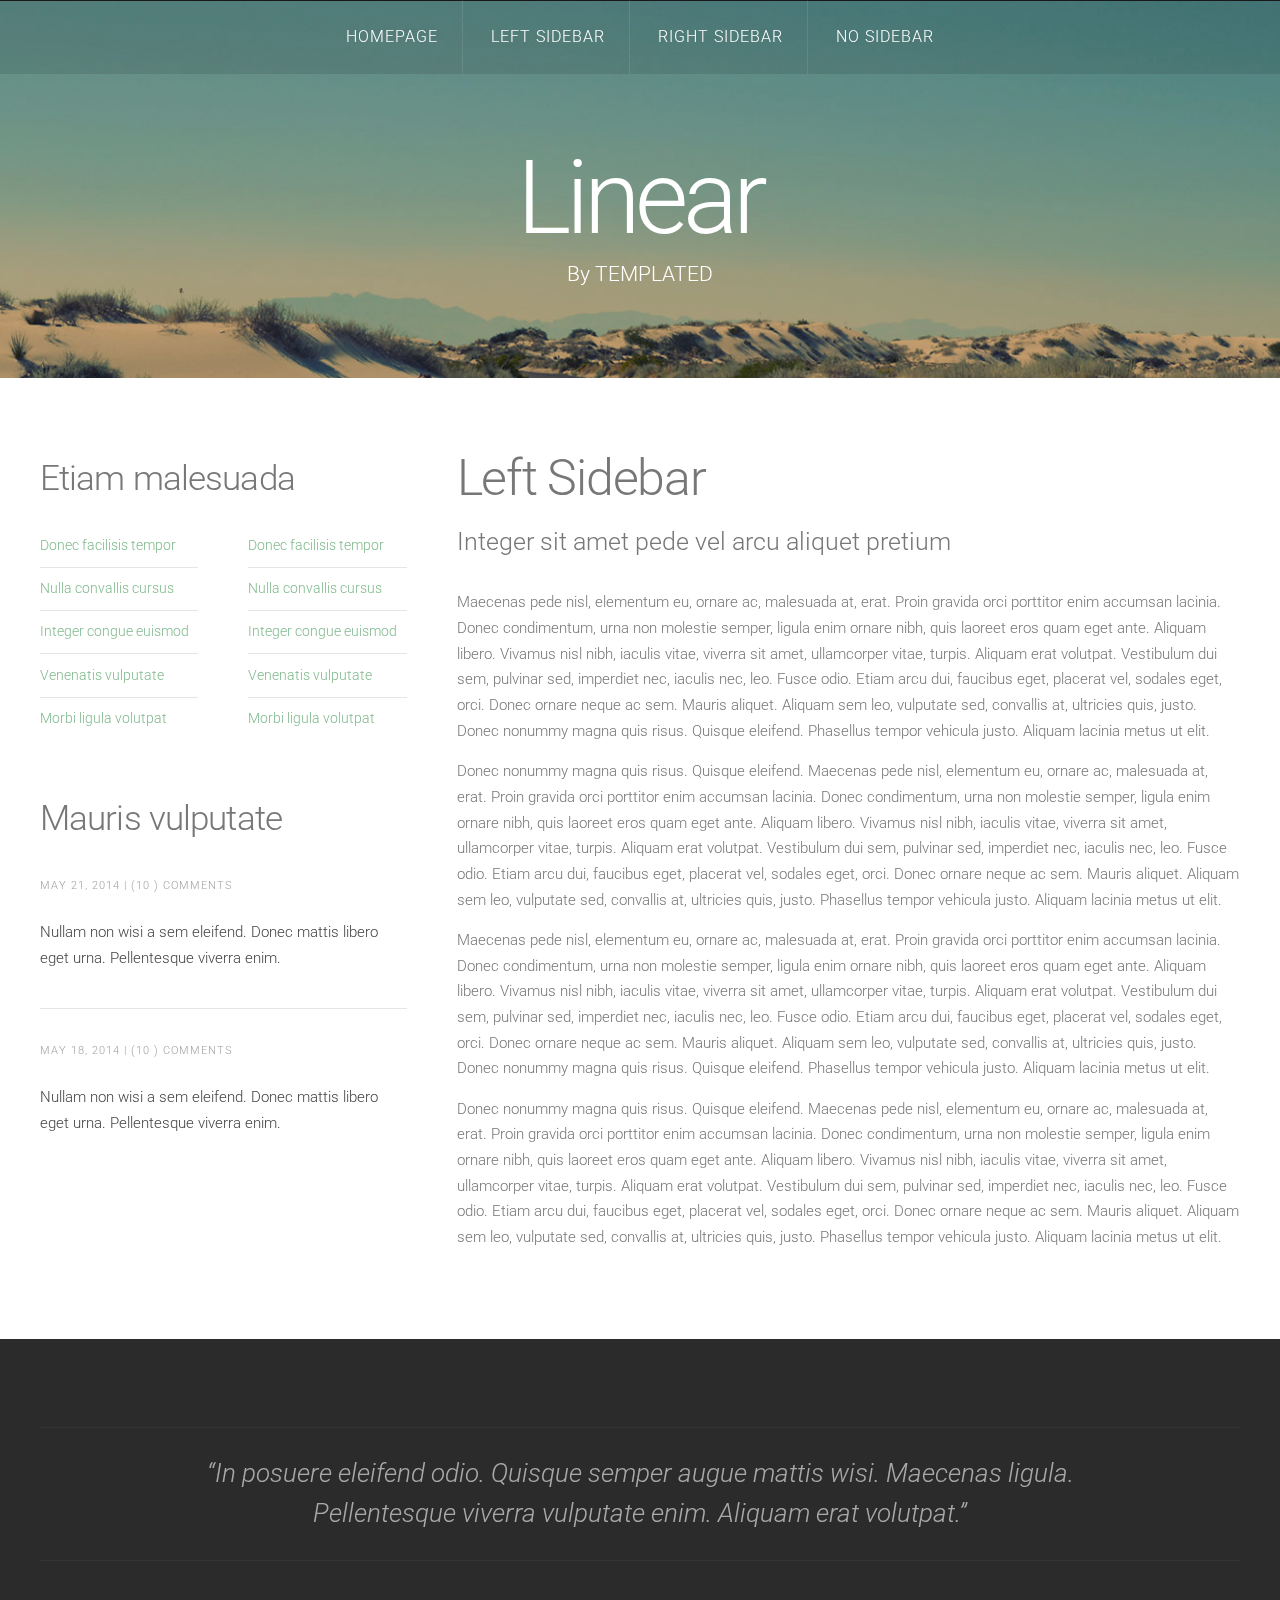
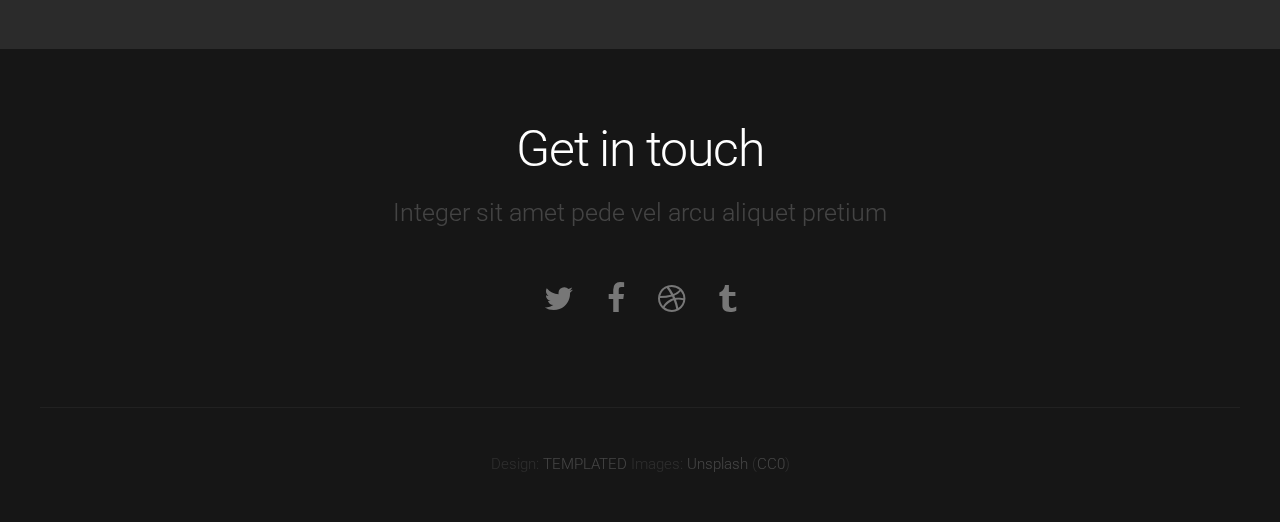
==== left-sidebar.html @ af06b60b "html template" ====
<!DOCTYPE HTML>
<!--
	Linear by TEMPLATED
    templated.co @templatedco
    Released for free under the Creative Commons Attribution 3.0 license (templated.co/license)
-->
<html>
	<head>
		<title>Linear by TEMPLATED</title>
		<meta http-equiv="content-type" content="text/html; charset=utf-8" />
		<meta name="description" content="" />
		<meta name="keywords" content="" />
		<link href='http://fonts.googleapis.com/css?family=Roboto:400,100,300,700,500,900' rel='stylesheet' type='text/css'>
		<script src="http://ajax.googleapis.com/ajax/libs/jquery/1.11.0/jquery.min.js"></script>
		<script src="js/skel.min.js"></script>
		<script src="js/skel-panels.min.js"></script>
		<script src="js/init.js"></script>
		<noscript>
			<link rel="stylesheet" href="css/skel-noscript.css" />
			<link rel="stylesheet" href="css/style.css" />
			<link rel="stylesheet" href="css/style-desktop.css" />
		</noscript>
	</head>
	<body>

	<!-- Header -->
		<div id="header">
			<div id="nav-wrapper"> 
				<!-- Nav -->
				<nav id="nav">
					<ul>
						<li><a href="index.html">Homepage</a></li>
						<li class="active"><a href="left-sidebar.html">Left Sidebar</a></li>
						<li><a href="right-sidebar.html">Right Sidebar</a></li>
						<li><a href="no-sidebar.html">No Sidebar</a></li>
					</ul>
				</nav>
			</div>
			<div class="container"> 
				
				<!-- Logo -->
				<div id="logo">
					<h1><a href="#">Linear</a></h1>
					<span class="tag">By TEMPLATED</span>
				</div>
			</div>
		</div>
	<!-- Header --> 

	<!-- Main -->
		<div id="main">
			<div class="container">
				<div class="row">

					<!-- Sidebar -->
					<div id="sidebar" class="4u">
						<section>
							<header>
								<h2>Etiam malesuada</h2>
							</header>
							<div class="row">
								<section class="6u">
									<ul class="default">
										<li><a href="#">Donec facilisis tempor</a></li>
										<li><a href="#">Nulla convallis cursus</a></li>
										<li><a href="#">Integer congue euismod</a></li>
										<li><a href="#">Venenatis vulputate</a></li>
										<li><a href="#">Morbi ligula volutpat</a></li>
									</ul>
								</section>
								<section class="6u">
									<ul class="default">
										<li><a href="#">Donec facilisis tempor</a></li>
										<li><a href="#">Nulla convallis cursus</a></li>
										<li><a href="#">Integer congue euismod</a></li>
										<li><a href="#">Venenatis vulputate</a></li>
										<li><a href="#">Morbi ligula volutpat</a></li>
									</ul>
								</section>
							</div>
						</section>
						<section>
							<header>
								<h2>Mauris vulputate</h2>
							</header>
							<ul class="style">
								<li>
									<p class="posted">May 21, 2014  |  (10 )  Comments</p>
									<p><a href="#">Nullam non wisi a sem eleifend. Donec mattis libero eget urna. Pellentesque viverra enim.</a></p>
								</li>
								<li>
									<p class="posted">May 18, 2014  |  (10 )  Comments</p>
									<p><a href="#">Nullam non wisi a sem eleifend. Donec mattis libero eget urna. Pellentesque viverra enim.</a></p>
								</li>
							</ul>
						</section>
					</div>
					
					<!-- Content -->
					<div id="content" class="8u skel-cell-important">
						<section>
							<header>
								<h2>Left Sidebar</h2>
								<span class="byline">Integer sit amet pede vel arcu aliquet pretium</span>
							</header>
							<p>Maecenas pede nisl, elementum eu, ornare ac, malesuada at, erat. Proin gravida orci porttitor enim accumsan lacinia. Donec condimentum, urna non molestie semper, ligula enim ornare nibh, quis laoreet eros quam eget ante. Aliquam libero. Vivamus nisl nibh, iaculis vitae, viverra sit amet, ullamcorper vitae, turpis. Aliquam erat volutpat. Vestibulum dui sem, pulvinar sed, imperdiet nec, iaculis nec, leo. Fusce odio. Etiam arcu dui, faucibus eget, placerat vel, sodales eget, orci. Donec ornare neque ac sem. Mauris aliquet. Aliquam sem leo, vulputate sed, convallis at, ultricies quis, justo. Donec nonummy magna quis risus. Quisque eleifend. Phasellus tempor vehicula justo. Aliquam lacinia metus ut elit.</p>
							<p>Donec nonummy magna quis risus. Quisque eleifend. Maecenas pede nisl, elementum eu, ornare ac, malesuada at, erat. Proin gravida orci porttitor enim accumsan lacinia. Donec condimentum, urna non molestie semper, ligula enim ornare nibh, quis laoreet eros quam eget ante. Aliquam libero. Vivamus nisl nibh, iaculis vitae, viverra sit amet, ullamcorper vitae, turpis. Aliquam erat volutpat. Vestibulum dui sem, pulvinar sed, imperdiet nec, iaculis nec, leo. Fusce odio. Etiam arcu dui, faucibus eget, placerat vel, sodales eget, orci. Donec ornare neque ac sem. Mauris aliquet. Aliquam sem leo, vulputate sed, convallis at, ultricies quis, justo. Phasellus tempor vehicula justo. Aliquam lacinia metus ut elit.</p>
							<p>Maecenas pede nisl, elementum eu, ornare ac, malesuada at, erat. Proin gravida orci porttitor enim accumsan lacinia. Donec condimentum, urna non molestie semper, ligula enim ornare nibh, quis laoreet eros quam eget ante. Aliquam libero. Vivamus nisl nibh, iaculis vitae, viverra sit amet, ullamcorper vitae, turpis. Aliquam erat volutpat. Vestibulum dui sem, pulvinar sed, imperdiet nec, iaculis nec, leo. Fusce odio. Etiam arcu dui, faucibus eget, placerat vel, sodales eget, orci. Donec ornare neque ac sem. Mauris aliquet. Aliquam sem leo, vulputate sed, convallis at, ultricies quis, justo. Donec nonummy magna quis risus. Quisque eleifend. Phasellus tempor vehicula justo. Aliquam lacinia metus ut elit.</p>
							<p>Donec nonummy magna quis risus. Quisque eleifend. Maecenas pede nisl, elementum eu, ornare ac, malesuada at, erat. Proin gravida orci porttitor enim accumsan lacinia. Donec condimentum, urna non molestie semper, ligula enim ornare nibh, quis laoreet eros quam eget ante. Aliquam libero. Vivamus nisl nibh, iaculis vitae, viverra sit amet, ullamcorper vitae, turpis. Aliquam erat volutpat. Vestibulum dui sem, pulvinar sed, imperdiet nec, iaculis nec, leo. Fusce odio. Etiam arcu dui, faucibus eget, placerat vel, sodales eget, orci. Donec ornare neque ac sem. Mauris aliquet. Aliquam sem leo, vulputate sed, convallis at, ultricies quis, justo. Phasellus tempor vehicula justo. Aliquam lacinia metus ut elit.</p>
						</section>
					</div>

				</div>
			</div>
		</div>
	<!-- /Main -->

	<!-- Tweet -->
		<div id="tweet">
			<div class="container">
				<section>
					<blockquote>&ldquo;In posuere eleifend odio. Quisque semper augue mattis wisi. Maecenas ligula. Pellentesque viverra vulputate enim. Aliquam erat volutpat.&rdquo;</blockquote>
				</section>
			</div>
		</div>
	<!-- /Tweet -->

	<!-- Footer -->
		<div id="footer">
			<div class="container">
				<section>
					<header>
						<h2>Get in touch</h2>
						<span class="byline">Integer sit amet pede vel arcu aliquet pretium</span>
					</header>
					<ul class="contact">
						<li><a href="#" class="fa fa-twitter"><span>Twitter</span></a></li>
						<li class="active"><a href="#" class="fa fa-facebook"><span>Facebook</span></a></li>
						<li><a href="#" class="fa fa-dribbble"><span>Pinterest</span></a></li>
						<li><a href="#" class="fa fa-tumblr"><span>Google+</span></a></li>
					</ul>
				</section>
			</div>
		</div>
	<!-- /Footer -->

	<!-- Copyright -->
		<div id="copyright">
			<div class="container">
				Design: <a href="http://templated.co">TEMPLATED</a> Images: <a href="http://unsplash.com">Unsplash</a> (<a href="http://unsplash.com/cc0">CC0</a>)
			</div>
		</div>


	</body>
</html>
---- css/skel-noscript.css ----
/* Resets (http://meyerweb.com/eric/tools/css/reset/ | v2.0 | 20110126 | License: none (public domain)) */

	html,body,div,span,applet,object,iframe,h1,h2,h3,h4,h5,h6,p,blockquote,pre,a,abbr,acronym,address,big,cite,code,del,dfn,em,img,ins,kbd,q,s,samp,small,strike,strong,sub,sup,tt,var,b,u,i,center,dl,dt,dd,ol,ul,li,fieldset,form,label,legend,table,caption,tbody,tfoot,thead,tr,th,td,article,aside,canvas,details,embed,figure,figcaption,footer,header,hgroup,menu,nav,output,ruby,section,summary,time,mark,audio,video{margin:0;padding:0;border:0;font-size:100%;font:inherit;vertical-align:baseline;}article,aside,details,figcaption,figure,footer,header,hgroup,menu,nav,section{display:block;}body{line-height:1;}ol,ul{list-style:none;}blockquote,q{quotes:none;}blockquote:before,blockquote:after,q:before,q:after{content:'';content:none;}table{border-collapse:collapse;border-spacing:0;}body{-webkit-text-size-adjust:none}

/* Box Model */

	*, *:before, *:after {
		-moz-box-sizing: border-box;
		-webkit-box-sizing: border-box;
		-o-box-sizing: border-box;
		-ms-box-sizing: border-box;
		box-sizing: border-box;
	}

/* Container */

	body {
		min-width: 1200px;
	}

	.container {
		width: 1200px;
		margin-left: auto;
		margin-right: auto;
	}

	/* Modifiers */
	
		.container.small {
			width: 900px;
		}

		.container.big {
			width: 100%;
			max-width: 1500px;
			min-width: 1200px;
		}

/* Grid */

	/* Cells */

		.\31 2u { width: 100% }
		.\31 1u { width: 91.6666666667% }
		.\31 0u { width: 83.3333333333% }
		.\39 u { width: 75% }
		.\38 u { width: 66.6666666667% }
		.\37 u { width: 58.3333333333% }
		.\36 u { width: 50% }
		.\35 u { width: 41.6666666667% }
		.\34 u { width: 33.3333333333% }
		.\33 u { width: 25% }
		.\32 u { width: 16.6666666667% }
		.\31 u { width: 8.3333333333% }
		.\-11u { margin-left: 91.6666666667% }
		.\-10u { margin-left: 83.3333333333% }
		.\-9u { margin-left: 75% }
		.\-8u { margin-left: 66.6666666667% }
		.\-7u { margin-left: 58.3333333333% }
		.\-6u { margin-left: 50% }
		.\-5u { margin-left: 41.6666666667% }
		.\-4u { margin-left: 33.3333333333% }
		.\-3u { margin-left: 25% }
		.\-2u { margin-left: 16.6666666667% }
		.\-1u { margin-left: 8.3333333333% }

		.row > * {
			padding: 50px 0 0 50px;
			float: left;
			-moz-box-sizing: border-box;
			-webkit-box-sizing: border-box;
			-o-box-sizing: border-box;
			-ms-box-sizing: border-box;
			box-sizing: border-box;
		}

		.row + .row > * {
			padding-top: 50px;
		}

		.row {
			margin-left: -50px;
		}

	/* Rows */

		.row:after {
			content: '';
			display: block;
			clear: both;
			height: 0;
		}

		.row:first-child > * {
			padding-top: 0;
		}

		.row > * {
			padding-top: 0;
		}

		/* Modifiers */

			/* Flush */

				.row.flush {
					margin-left: 0;
				}

				.row.flush > * {
					padding: 0 !important;
				}

			/* Quarter */

				.row.quarter > * {
					padding: 12.5px 0 0 12.5px;
				}

				.row.quarter + .row.quarter > * {
					padding-top: 12.5px;
				}

				.row.quarter {
					margin-left: -12.5px;
				}

			/* Half */

				.row.half > * {
					padding: 25px 0 0 25px;
				}

				.row.half + .row.half > * {
					padding-top: 25px;
				}

				.row.half {
					margin-left: -25px;
				}

			/* One and (a) Half */

				.row.oneandhalf > * {
					padding: 75px 0 0 75px;
				}

				.row.oneandhalf + .row.oneandhalf > * {
					padding-top: 75px;
				}

				.row.oneandhalf {
					margin-left: -75px;
				}

			/* Double */

				.row.double > * {
					padding: 100px 0 0 100px;
				}

				.row.double + .row.double > * {
					padding-top: 100px;
				}

				.row.double {
					margin-left: -100px;
				}
---- css/style.css ----
/*
	Linear by TEMPLATED
    templated.co @templatedco
    Released for free under the Creative Commons Attribution 3.0 license (templated.co/license)
*/

@charset 'UTF-8';

@font-face{font-family:'FontAwesome';src:url('font/fontawesome-webfont.eot?v=4.0.1');src:url('font/fontawesome-webfont.eot?#iefix&v=4.0.1') format('embedded-opentype'),url('font/fontawesome-webfont.woff?v=4.0.1') format('woff'),url('font/fontawesome-webfont.ttf?v=4.0.1') format('truetype'),url('font/fontawesome-webfont.svg?v=4.0.1#fontawesomeregular') format('svg');font-weight:normal;font-style:normal}

/*********************************************************************************/
/* Basic                                                                         */
/*********************************************************************************/

	body
	{
		margin: 0;
		padding: 0;
		background: #161616;
	}

	body,input,textarea,select
	{
		font-family: 'Roboto', sans-serif;
		font-size: 11pt;
		font-weight: 300;
		line-height: 1.75em;
		color: #777;
	}

	h1,h2,h3,h4,h5,h6
	{
		font-weight: 300;
		color: #777;
	}
	
		h2
		{
			letter-spacing: -0.025em;
		}
	
		h1 a, h2 a, h3 a, h4 a, h5 a, h6 a
		{
			color: inherit;
			text-decoration: none;
		}
		
	strong, b
	{
		font-weight: 500;
		color: #000000;
	}
	
	em, i
	{
		font-style: italic;
	}

	a
	{
		text-decoration: none;
		color: #80BA8E;
	}
	
	a:hover
	{
		text-decoration: underline;
	}

	sub
	{
		position: relative;
		top: 0.5em;
		font-size: 0.8em;
	}
	
	sup
	{
		position: relative;
		top: -0.5em;
		font-size: 0.8em;
	}
	
	hr
	{
		border: 0;
		border-top: solid 1px #ddd;
		margin: 6em 0 0 0;
		padding: 6em 0 0 0;
	}
	
	blockquote
	{
		border-left: solid 0.5em #ddd;
		padding: 1em 0 1em 2em;
		font-style: italic;
	}
	
	p, ul, ol, dl, table
	{
		margin-bottom: 1em;
	}

	header
	{
		margin-bottom: 1.6em;
	}
	
		header h2
		{
		}

		header .byline
		{
			display: block;
			margin: 1.5em 0 0 0;
			padding: 0 0 0.5em 0;
		}
		
	footer
	{
		margin-top: 1em;
	}

	br.clear
	{
		clear: both;
	}

	.pennant
	{
		color: #bbb;
	}

	/* Sections/Articles */
	
		section,
		article
		{
			margin-bottom: 3em;
		}
		
		section > :last-child,
		article > :last-child
		{
			margin-bottom: 0;
		}

		section:last-child,
		article:last-child
		{
			margin-bottom: 0;
		}

		.row > section,
		.row > article
		{
			margin-bottom: 0;
		}

	/* Images */

		.image
		{
			display: inline-block;
		}
		
			.image img
			{
				display: block;
				width: 100%;
			}

			.image.featured
			{
				display: block;
				width: 100%;
				margin: 0 0 2em 0;
			}
			
			.image.full
			{
				display: block;
				width: 100%;
				margin-bottom: 2em;
			}
			
			.image.left
			{
				float: left;
				margin: 0 2em 2em 0;
			}
			
			.image.centered
			{
				display: block;
				margin: 0 0 2em 0;
			}

				.image.centered img
				{
					margin: 0 auto;
					width: auto;
				}

	/* Lists */

		ul.default
		{
			margin: 0;
			padding: 0em 0em 1.5em 0em;
			list-style: none;
		}
		
			ul.default li
			{
				padding: 0.60em 0em;
				font-size: 0.95em;
				border-top: 1px solid;
				border-color: rgba(0,0,0,.1);
			}		
		
			ul.default li:first-child
			{
				padding-top: 0;
				border-top: none;
			}
	
			ul.default {
			}
		
		ul.style li {
			margin: 0;
			padding: 2em 0em 1.5em 0em;
			border-top: 1px solid;
			border-color: rgba(0,0,0,.1);
		}
		
		ul.style li:first-child
		{
			padding-top: 0;
			border-top: none;
		}
		
		ul.style img {
			float: left;
			margin-right: 20px;
		}
		
		ul.style a {
			color: #434343;
		}
		
		ul.style .posted {
			padding: 0em 0em 1em 0em;
			letter-spacing: 1px;
			text-transform: uppercase;
			font-size: 8pt;
			color: #A2A2A2;
		}
		
		ul.style .first {
			padding-top: 0px;
			border-top: none;
		}
							

	/* Buttons */
		
	.button
	{
		position: relative;
		display: inline-block;
		background: #80BA8E;
		padding: 0.8em 2em;
		text-decoration: none !important;
		font-size: 1.2em;
		font-weight: 300;
		color: #FFF !important;
		-moz-transition: color 0.35s ease-in-out, background-color 0.35s ease-in-out;
		-webkit-transition: color 0.35s ease-in-out, background-color 0.35s ease-in-out;
		-o-transition: color 0.35s ease-in-out, background-color 0.35s ease-in-out;
		-ms-transition: color 0.35s ease-in-out, background-color 0.35s ease-in-out;
		transition: color 0.35s ease-in-out, background-color 0.35s ease-in-out;
		text-align: center;
		border-radius: 0.25em;
	}

	.button:hover
	{
		background: #70AA7E;
		color: #FFF !important;
	}

/*********************************************************************************/
/* Icons                                                                         */
/* Powered by Font Awesome by Dave Gandy | http://fontawesome.io                 */
/* Licensed under the SIL OFL 1.1 (font), MIT (CSS)                              */
/*********************************************************************************/

	.fa
	{
		text-decoration: none;
	}

		.fa.solo
		{
		}
		
			.fa.solo span
			{
				display: none;
			}

		.fa:before
		{
			display:inline-block;
			font-family: FontAwesome;
			font-size: 1.25em;
			text-decoration: none;
			font-style: normal;
			font-weight: normal;
			line-height: 1;
			-webkit-font-smoothing:antialiased;
			-moz-osx-font-smoothing:grayscale;
		}

		.fa-lg{font-size:1.3333333333333333em;line-height:.75em;vertical-align:-15%}
		.fa-2x{font-size:2em}
		.fa-3x{font-size:3em}
		.fa-4x{font-size:4em}
		.fa-5x{font-size:5em}
		.fa-fw{width:1.2857142857142858em;text-align:center}
		.fa-ul{padding-left:0;margin-left:2.142857142857143em;list-style-type:none}.fa-ul>li{position:relative}
		.fa-li{position:absolute;left:-2.142857142857143em;width:2.142857142857143em;top:.14285714285714285em;text-align:center}.fa-li.fa-lg{left:-1.8571428571428572em}
		.fa-border{padding:.2em .25em .15em;border:solid .08em #eee;border-radius:.1em}
		.pull-right{float:right}
		.pull-left{float:left}
		.fa.pull-left{margin-right:.3em}
		.fa.pull-right{margin-left:.3em}
		.fa-spin{-webkit-animation:spin 2s infinite linear;-moz-animation:spin 2s infinite linear;-o-animation:spin 2s infinite linear;animation:spin 2s infinite linear}
		@-moz-keyframes spin{0%{-moz-transform:rotate(0deg)} 100%{-moz-transform:rotate(359deg)}}@-webkit-keyframes spin{0%{-webkit-transform:rotate(0deg)} 100%{-webkit-transform:rotate(359deg)}}@-o-keyframes spin{0%{-o-transform:rotate(0deg)} 100%{-o-transform:rotate(359deg)}}@-ms-keyframes spin{0%{-ms-transform:rotate(0deg)} 100%{-ms-transform:rotate(359deg)}}@keyframes spin{0%{transform:rotate(0deg)} 100%{transform:rotate(359deg)}}.fa-rotate-90{filter:progid:DXImageTransform.Microsoft.BasicImage(rotation=1);-webkit-transform:rotate(90deg);-moz-transform:rotate(90deg);-ms-transform:rotate(90deg);-o-transform:rotate(90deg);transform:rotate(90deg)}
		.fa-rotate-180{filter:progid:DXImageTransform.Microsoft.BasicImage(rotation=2);-webkit-transform:rotate(180deg);-moz-transform:rotate(180deg);-ms-transform:rotate(180deg);-o-transform:rotate(180deg);transform:rotate(180deg)}
		.fa-rotate-270{filter:progid:DXImageTransform.Microsoft.BasicImage(rotation=3);-webkit-transform:rotate(270deg);-moz-transform:rotate(270deg);-ms-transform:rotate(270deg);-o-transform:rotate(270deg);transform:rotate(270deg)}
		.fa-flip-horizontal{filter:progid:DXImageTransform.Microsoft.BasicImage(rotation=0, mirror=1);-webkit-transform:scale(-1, 1);-moz-transform:scale(-1, 1);-ms-transform:scale(-1, 1);-o-transform:scale(-1, 1);transform:scale(-1, 1)}
		.fa-flip-vertical{filter:progid:DXImageTransform.Microsoft.BasicImage(rotation=2, mirror=1);-webkit-transform:scale(1, -1);-moz-transform:scale(1, -1);-ms-transform:scale(1, -1);-o-transform:scale(1, -1);transform:scale(1, -1)}
		.fa-stack{position:relative;display:inline-block;width:2em;height:2em;line-height:2em;vertical-align:middle}
		.fa-stack-1x,.fa-stack-2x{position:absolute;left:0;width:100%;text-align:center}
		.fa-stack-1x{line-height:inherit}
		.fa-stack-2x{font-size:2em}
		.fa-inverse{color:#fff}
		.fa-glass:before{content:"\f000"}
		.fa-music:before{content:"\f001"}
		.fa-search:before{content:"\f002"}
		.fa-envelope-o:before{content:"\f003"}
		.fa-heart:before{content:"\f004"}
		.fa-star:before{content:"\f005"}
		.fa-star-o:before{content:"\f006"}
		.fa-user:before{content:"\f007"}
		.fa-film:before{content:"\f008"}
		.fa-th-large:before{content:"\f009"}
		.fa-th:before{content:"\f00a"}
		.fa-th-list:before{content:"\f00b"}
		.fa-check:before{content:"\f00c"}
		.fa-times:before{content:"\f00d"}
		.fa-search-plus:before{content:"\f00e"}
		.fa-search-minus:before{content:"\f010"}
		.fa-power-off:before{content:"\f011"}
		.fa-signal:before{content:"\f012"}
		.fa-gear:before,.fa-cog:before{content:"\f013"}
		.fa-trash-o:before{content:"\f014"}
		.fa-home:before{content:"\f015"}
		.fa-file-o:before{content:"\f016"}
		.fa-clock-o:before{content:"\f017"}
		.fa-road:before{content:"\f018"}
		.fa-download:before{content:"\f019"}
		.fa-arrow-circle-o-down:before{content:"\f01a"}
		.fa-arrow-circle-o-up:before{content:"\f01b"}
		.fa-inbox:before{content:"\f01c"}
		.fa-play-circle-o:before{content:"\f01d"}
		.fa-rotate-right:before,.fa-repeat:before{content:"\f01e"}
		.fa-refresh:before{content:"\f021"}
		.fa-list-alt:before{content:"\f022"}
		.fa-lock:before{content:"\f023"}
		.fa-flag:before{content:"\f024"}
		.fa-headphones:before{content:"\f025"}
		.fa-volume-off:before{content:"\f026"}
		.fa-volume-down:before{content:"\f027"}
		.fa-volume-up:before{content:"\f028"}
		.fa-qrcode:before{content:"\f029"}
		.fa-barcode:before{content:"\f02a"}
		.fa-tag:before{content:"\f02b"}
		.fa-tags:before{content:"\f02c"}
		.fa-book:before{content:"\f02d"}
		.fa-bookmark:before{content:"\f02e"}
		.fa-print:before{content:"\f02f"}
		.fa-camera:before{content:"\f030"}
		.fa-font:before{content:"\f031"}
		.fa-bold:before{content:"\f032"}
		.fa-italic:before{content:"\f033"}
		.fa-text-height:before{content:"\f034"}
		.fa-text-width:before{content:"\f035"}
		.fa-align-left:before{content:"\f036"}
		.fa-align-center:before{content:"\f037"}
		.fa-align-right:before{content:"\f038"}
		.fa-align-justify:before{content:"\f039"}
		.fa-list:before{content:"\f03a"}
		.fa-dedent:before,.fa-outdent:before{content:"\f03b"}
		.fa-indent:before{content:"\f03c"}
		.fa-video-camera:before{content:"\f03d"}
		.fa-picture-o:before{content:"\f03e"}
		.fa-pencil:before{content:"\f040"}
		.fa-map-marker:before{content:"\f041"}
		.fa-adjust:before{content:"\f042"}
		.fa-tint:before{content:"\f043"}
		.fa-edit:before,.fa-pencil-square-o:before{content:"\f044"}
		.fa-share-square-o:before{content:"\f045"}
		.fa-check-square-o:before{content:"\f046"}
		.fa-move:before{content:"\f047"}
		.fa-step-backward:before{content:"\f048"}
		.fa-fast-backward:before{content:"\f049"}
		.fa-backward:before{content:"\f04a"}
		.fa-play:before{content:"\f04b"}
		.fa-pause:before{content:"\f04c"}
		.fa-stop:before{content:"\f04d"}
		.fa-forward:before{content:"\f04e"}
		.fa-fast-forward:before{content:"\f050"}
		.fa-step-forward:before{content:"\f051"}
		.fa-eject:before{content:"\f052"}
		.fa-chevron-left:before{content:"\f053"}
		.fa-chevron-right:before{content:"\f054"}
		.fa-plus-circle:before{content:"\f055"}
		.fa-minus-circle:before{content:"\f056"}
		.fa-times-circle:before{content:"\f057"}
		.fa-check-circle:before{content:"\f058"}
		.fa-question-circle:before{content:"\f059"}
		.fa-info-circle:before{content:"\f05a"}
		.fa-crosshairs:before{content:"\f05b"}
		.fa-times-circle-o:before{content:"\f05c"}
		.fa-check-circle-o:before{content:"\f05d"}
		.fa-ban:before{content:"\f05e"}
		.fa-arrow-left:before{content:"\f060"}
		.fa-arrow-right:before{content:"\f061"}
		.fa-arrow-up:before{content:"\f062"}
		.fa-arrow-down:before{content:"\f063"}
		.fa-mail-forward:before,.fa-share:before{content:"\f064"}
		.fa-resize-full:before{content:"\f065"}
		.fa-resize-small:before{content:"\f066"}
		.fa-plus:before{content:"\f067"}
		.fa-minus:before{content:"\f068"}
		.fa-asterisk:before{content:"\f069"}
		.fa-exclamation-circle:before{content:"\f06a"}
		.fa-gift:before{content:"\f06b"}
		.fa-leaf:before{content:"\f06c"}
		.fa-fire:before{content:"\f06d"}
		.fa-eye:before{content:"\f06e"}
		.fa-eye-slash:before{content:"\f070"}
		.fa-warning:before,.fa-exclamation-triangle:before{content:"\f071"}
		.fa-plane:before{content:"\f072"}
		.fa-calendar:before{content:"\f073"}
		.fa-random:before{content:"\f074"}
		.fa-comment:before{content:"\f075"}
		.fa-magnet:before{content:"\f076"}
		.fa-chevron-up:before{content:"\f077"}
		.fa-chevron-down:before{content:"\f078"}
		.fa-retweet:before{content:"\f079"}
		.fa-shopping-cart:before{content:"\f07a"}
		.fa-folder:before{content:"\f07b"}
		.fa-folder-open:before{content:"\f07c"}
		.fa-resize-vertical:before{content:"\f07d"}
		.fa-resize-horizontal:before{content:"\f07e"}
		.fa-bar-chart-o:before{content:"\f080"}
		.fa-twitter-square:before{content:"\f081"}
		.fa-facebook-square:before{content:"\f082"}
		.fa-camera-retro:before{content:"\f083"}
		.fa-key:before{content:"\f084"}
		.fa-gears:before,.fa-cogs:before{content:"\f085"}
		.fa-comments:before{content:"\f086"}
		.fa-thumbs-o-up:before{content:"\f087"}
		.fa-thumbs-o-down:before{content:"\f088"}
		.fa-star-half:before{content:"\f089"}
		.fa-heart-o:before{content:"\f08a"}
		.fa-sign-out:before{content:"\f08b"}
		.fa-linkedin-square:before{content:"\f08c"}
		.fa-thumb-tack:before{content:"\f08d"}
		.fa-external-link:before{content:"\f08e"}
		.fa-sign-in:before{content:"\f090"}
		.fa-trophy:before{content:"\f091"}
		.fa-github-square:before{content:"\f092"}
		.fa-upload:before{content:"\f093"}
		.fa-lemon-o:before{content:"\f094"}
		.fa-phone:before{content:"\f095"}
		.fa-square-o:before{content:"\f096"}
		.fa-bookmark-o:before{content:"\f097"}
		.fa-phone-square:before{content:"\f098"}
		.fa-twitter:before{content:"\f099"}
		.fa-facebook:before{content:"\f09a"}
		.fa-github:before{content:"\f09b"}
		.fa-unlock:before{content:"\f09c"}
		.fa-credit-card:before{content:"\f09d"}
		.fa-rss:before{content:"\f09e"}
		.fa-hdd-o:before{content:"\f0a0"}
		.fa-bullhorn:before{content:"\f0a1"}
		.fa-bell:before{content:"\f0f3"}
		.fa-certificate:before{content:"\f0a3"}
		.fa-hand-o-right:before{content:"\f0a4"}
		.fa-hand-o-left:before{content:"\f0a5"}
		.fa-hand-o-up:before{content:"\f0a6"}
		.fa-hand-o-down:before{content:"\f0a7"}
		.fa-arrow-circle-left:before{content:"\f0a8"}
		.fa-arrow-circle-right:before{content:"\f0a9"}
		.fa-arrow-circle-up:before{content:"\f0aa"}
		.fa-arrow-circle-down:before{content:"\f0ab"}
		.fa-globe:before{content:"\f0ac"}
		.fa-wrench:before{content:"\f0ad"}
		.fa-tasks:before{content:"\f0ae"}
		.fa-filter:before{content:"\f0b0"}
		.fa-briefcase:before{content:"\f0b1"}
		.fa-fullscreen:before{content:"\f0b2"}
		.fa-group:before{content:"\f0c0"}
		.fa-chain:before,.fa-link:before{content:"\f0c1"}
		.fa-cloud:before{content:"\f0c2"}
		.fa-flask:before{content:"\f0c3"}
		.fa-cut:before,.fa-scissors:before{content:"\f0c4"}
		.fa-copy:before,.fa-files-o:before{content:"\f0c5"}
		.fa-paperclip:before{content:"\f0c6"}
		.fa-save:before,.fa-floppy-o:before{content:"\f0c7"}
		.fa-square:before{content:"\f0c8"}
		.fa-reorder:before{content:"\f0c9"}
		.fa-list-ul:before{content:"\f0ca"}
		.fa-list-ol:before{content:"\f0cb"}
		.fa-strikethrough:before{content:"\f0cc"}
		.fa-underline:before{content:"\f0cd"}
		.fa-table:before{content:"\f0ce"}
		.fa-magic:before{content:"\f0d0"}
		.fa-truck:before{content:"\f0d1"}
		.fa-pinterest:before{content:"\f0d2"}
		.fa-pinterest-square:before{content:"\f0d3"}
		.fa-google-plus-square:before{content:"\f0d4"}
		.fa-google-plus:before{content:"\f0d5"}
		.fa-money:before{content:"\f0d6"}
		.fa-caret-down:before{content:"\f0d7"}
		.fa-caret-up:before{content:"\f0d8"}
		.fa-caret-left:before{content:"\f0d9"}
		.fa-caret-right:before{content:"\f0da"}
		.fa-columns:before{content:"\f0db"}
		.fa-unsorted:before,.fa-sort:before{content:"\f0dc"}
		.fa-sort-down:before,.fa-sort-asc:before{content:"\f0dd"}
		.fa-sort-up:before,.fa-sort-desc:before{content:"\f0de"}
		.fa-envelope:before{content:"\f0e0"}
		.fa-linkedin:before{content:"\f0e1"}
		.fa-rotate-left:before,.fa-undo:before{content:"\f0e2"}
		.fa-legal:before,.fa-gavel:before{content:"\f0e3"}
		.fa-dashboard:before,.fa-tachometer:before{content:"\f0e4"}
		.fa-comment-o:before{content:"\f0e5"}
		.fa-comments-o:before{content:"\f0e6"}
		.fa-flash:before,.fa-bolt:before{content:"\f0e7"}
		.fa-sitemap:before{content:"\f0e8"}
		.fa-umbrella:before{content:"\f0e9"}
		.fa-paste:before,.fa-clipboard:before{content:"\f0ea"}
		.fa-lightbulb-o:before{content:"\f0eb"}
		.fa-exchange:before{content:"\f0ec"}
		.fa-cloud-download:before{content:"\f0ed"}
		.fa-cloud-upload:before{content:"\f0ee"}
		.fa-user-md:before{content:"\f0f0"}
		.fa-stethoscope:before{content:"\f0f1"}
		.fa-suitcase:before{content:"\f0f2"}
		.fa-bell-o:before{content:"\f0a2"}
		.fa-coffee:before{content:"\f0f4"}
		.fa-cutlery:before{content:"\f0f5"}
		.fa-file-text-o:before{content:"\f0f6"}
		.fa-building:before{content:"\f0f7"}
		.fa-hospital:before{content:"\f0f8"}
		.fa-ambulance:before{content:"\f0f9"}
		.fa-medkit:before{content:"\f0fa"}
		.fa-fighter-jet:before{content:"\f0fb"}
		.fa-beer:before{content:"\f0fc"}
		.fa-h-square:before{content:"\f0fd"}
		.fa-plus-square:before{content:"\f0fe"}
		.fa-angle-double-left:before{content:"\f100"}
		.fa-angle-double-right:before{content:"\f101"}
		.fa-angle-double-up:before{content:"\f102"}
		.fa-angle-double-down:before{content:"\f103"}
		.fa-angle-left:before{content:"\f104"}
		.fa-angle-right:before{content:"\f105"}
		.fa-angle-up:before{content:"\f106"}
		.fa-angle-down:before{content:"\f107"}
		.fa-desktop:before{content:"\f108"}
		.fa-laptop:before{content:"\f109"}
		.fa-tablet:before{content:"\f10a"}
		.fa-mobile-phone:before,.fa-mobile:before{content:"\f10b"}
		.fa-circle-o:before{content:"\f10c"}
		.fa-quote-left:before{content:"\f10d"}
		.fa-quote-right:before{content:"\f10e"}
		.fa-spinner:before{content:"\f110"}
		.fa-circle:before{content:"\f111"}
		.fa-mail-reply:before,.fa-reply:before{content:"\f112"}
		.fa-github-alt:before{content:"\f113"}
		.fa-folder-o:before{content:"\f114"}
		.fa-folder-open-o:before{content:"\f115"}
		.fa-expand-o:before{content:"\f116"}
		.fa-collapse-o:before{content:"\f117"}
		.fa-smile-o:before{content:"\f118"}
		.fa-frown-o:before{content:"\f119"}
		.fa-meh-o:before{content:"\f11a"}
		.fa-gamepad:before{content:"\f11b"}
		.fa-keyboard-o:before{content:"\f11c"}
		.fa-flag-o:before{content:"\f11d"}
		.fa-flag-checkered:before{content:"\f11e"}
		.fa-terminal:before{content:"\f120"}
		.fa-code:before{content:"\f121"}
		.fa-reply-all:before{content:"\f122"}
		.fa-mail-reply-all:before{content:"\f122"}
		.fa-star-half-empty:before,.fa-star-half-full:before,.fa-star-half-o:before{content:"\f123"}
		.fa-location-arrow:before{content:"\f124"}
		.fa-crop:before{content:"\f125"}
		.fa-code-fork:before{content:"\f126"}
		.fa-unlink:before,.fa-chain-broken:before{content:"\f127"}
		.fa-question:before{content:"\f128"}
		.fa-info:before{content:"\f129"}
		.fa-exclamation:before{content:"\f12a"}
		.fa-superscript:before{content:"\f12b"}
		.fa-subscript:before{content:"\f12c"}
		.fa-eraser:before{content:"\f12d"}
		.fa-puzzle-piece:before{content:"\f12e"}
		.fa-microphone:before{content:"\f130"}
		.fa-microphone-slash:before{content:"\f131"}
		.fa-shield:before{content:"\f132"}
		.fa-calendar-o:before{content:"\f133"}
		.fa-fire-extinguisher:before{content:"\f134"}
		.fa-rocket:before{content:"\f135"}
		.fa-maxcdn:before{content:"\f136"}
		.fa-chevron-circle-left:before{content:"\f137"}
		.fa-chevron-circle-right:before{content:"\f138"}
		.fa-chevron-circle-up:before{content:"\f139"}
		.fa-chevron-circle-down:before{content:"\f13a"}
		.fa-html5:before{content:"\f13b"}
		.fa-css3:before{content:"\f13c"}
		.fa-anchor:before{content:"\f13d"}
		.fa-unlock-o:before{content:"\f13e"}
		.fa-bullseye:before{content:"\f140"}
		.fa-ellipsis-horizontal:before{content:"\f141"}
		.fa-ellipsis-vertical:before{content:"\f142"}
		.fa-rss-square:before{content:"\f143"}
		.fa-play-circle:before{content:"\f144"}
		.fa-ticket:before{content:"\f145"}
		.fa-minus-square:before{content:"\f146"}
		.fa-minus-square-o:before{content:"\f147"}
		.fa-level-up:before{content:"\f148"}
		.fa-level-down:before{content:"\f149"}
		.fa-check-square:before{content:"\f14a"}
		.fa-pencil-square:before{content:"\f14b"}
		.fa-external-link-square:before{content:"\f14c"}
		.fa-share-square:before{content:"\f14d"}
		.fa-compass:before{content:"\f14e"}
		.fa-toggle-down:before,.fa-caret-square-o-down:before{content:"\f150"}
		.fa-toggle-up:before,.fa-caret-square-o-up:before{content:"\f151"}
		.fa-toggle-right:before,.fa-caret-square-o-right:before{content:"\f152"}
		.fa-euro:before,.fa-eur:before{content:"\f153"}
		.fa-gbp:before{content:"\f154"}
		.fa-dollar:before,.fa-usd:before{content:"\f155"}
		.fa-rupee:before,.fa-inr:before{content:"\f156"}
		.fa-cny:before,.fa-rmb:before,.fa-yen:before,.fa-jpy:before{content:"\f157"}
		.fa-ruble:before,.fa-rouble:before,.fa-rub:before{content:"\f158"}
		.fa-won:before,.fa-krw:before{content:"\f159"}
		.fa-bitcoin:before,.fa-btc:before{content:"\f15a"}
		.fa-file:before{content:"\f15b"}
		.fa-file-text:before{content:"\f15c"}
		.fa-sort-alpha-asc:before{content:"\f15d"}
		.fa-sort-alpha-desc:before{content:"\f15e"}
		.fa-sort-amount-asc:before{content:"\f160"}
		.fa-sort-amount-desc:before{content:"\f161"}
		.fa-sort-numeric-asc:before{content:"\f162"}
		.fa-sort-numeric-desc:before{content:"\f163"}
		.fa-thumbs-up:before{content:"\f164"}
		.fa-thumbs-down:before{content:"\f165"}
		.fa-youtube-square:before{content:"\f166"}
		.fa-youtube:before{content:"\f167"}
		.fa-xing:before{content:"\f168"}
		.fa-xing-square:before{content:"\f169"}
		.fa-youtube-play:before{content:"\f16a"}
		.fa-dropbox:before{content:"\f16b"}
		.fa-stack-overflow:before{content:"\f16c"}
		.fa-instagram:before{content:"\f16d"}
		.fa-flickr:before{content:"\f16e"}
		.fa-adn:before{content:"\f170"}
		.fa-bitbucket:before{content:"\f171"}
		.fa-bitbucket-square:before{content:"\f172"}
		.fa-tumblr:before{content:"\f173"}
		.fa-tumblr-square:before{content:"\f174"}
		.fa-long-arrow-down:before{content:"\f175"}
		.fa-long-arrow-up:before{content:"\f176"}
		.fa-long-arrow-left:before{content:"\f177"}
		.fa-long-arrow-right:before{content:"\f178"}
		.fa-apple:before{content:"\f179"}
		.fa-windows:before{content:"\f17a"}
		.fa-android:before{content:"\f17b"}
		.fa-linux:before{content:"\f17c"}
		.fa-dribbble:before{content:"\f17d"}
		.fa-skype:before{content:"\f17e"}
		.fa-foursquare:before{content:"\f180"}
		.fa-trello:before{content:"\f181"}
		.fa-female:before{content:"\f182"}
		.fa-male:before{content:"\f183"}
		.fa-gittip:before{content:"\f184"}
		.fa-sun-o:before{content:"\f185"}
		.fa-moon-o:before{content:"\f186"}
		.fa-archive:before{content:"\f187"}
		.fa-bug:before{content:"\f188"}
		.fa-vk:before{content:"\f189"}
		.fa-weibo:before{content:"\f18a"}
		.fa-renren:before{content:"\f18b"}
		.fa-pagelines:before{content:"\f18c"}
		.fa-stack-exchange:before{content:"\f18d"}
		.fa-arrow-circle-o-right:before{content:"\f18e"}
		.fa-arrow-circle-o-left:before{content:"\f190"}
		.fa-toggle-left:before,.fa-caret-square-o-left:before{content:"\f191"}
		.fa-dot-circle-o:before{content:"\f192"}
		.fa-wheelchair:before{content:"\f193"}
		.fa-vimeo-square:before{content:"\f194"}
		.fa-turkish-lira:before,.fa-try:before{content:"\f195"}
		.fa-fax:before{content:"\f1ac"}
		.fa-share-alt:before{content:"\f1e0"}
		.fa-cubes:before{content:"\f1b3"}

/*********************************************************************************/
/* Social Icon Styles                                                            */
/*********************************************************************************/

	ul.contact
	{
		padding: 1.5em 0 0 0;
		list-style: none;
		cursor: default;
	}
	
	ul.contact li
	{
		display: inline-block;
		margin: 0 1em;
	}
	
	ul.contact li span
	{
		display: none;
		margin: 0;
		padding: 0;
	}
	
	ul.contact li a
	{
		color: inherit;
		font-size: 1.75em;
		display: inline-block;
		-moz-transition: color 0.35s ease-in-out, background-color 0.35s ease-in-out;
		-webkit-transition: color 0.35s ease-in-out, background-color 0.35s ease-in-out;
		-o-transition: color 0.35s ease-in-out, background-color 0.35s ease-in-out;
		-ms-transition: color 0.35s ease-in-out, background-color 0.35s ease-in-out;
		transition: color 0.35s ease-in-out, background-color 0.35s ease-in-out;
	}
	
	ul.contact li a:hover
	{
		color: #fff;
	}

/*********************************************************************************/
/* Header                                                                        */
/*********************************************************************************/

	#header
	{
		position: relative;
		background: url(../images/header.jpg) no-repeat bottom center;
		background-attachment: fixed;
		background-size: cover;
		text-align: center;
	}
	
		#header:before
		{
			content: '';
			position: absolute;
			left: 0;
			top: 0;
			width: 100%;
			height: 100%;
			background: rgba(64,64,64,0.125);
		}

/*********************************************************************************/
/* Logo                                                                          */
/*********************************************************************************/

	#logo
	{
		position: relative;
		z-index: 1;
	}
	
		#logo h1
		{
			color: #FFF;
		}
	
		#logo a
		{
			display: block;
			text-decoration: none;
			font-weight: 300;
			line-height: 1em;
			font-size: 7em;
			color: #FFF;
			letter-spacing: -0.05em;
			margin: 0 0 0.125em 0;
		}
		
		#logo span
		{
			font-size: 1.4em;
			color: #FFF;
		}

/*********************************************************************************/
/* Nav                                                                           */
/*********************************************************************************/

	#nav
	{
	}

		#nav-wrapper
		{
			background: rgba(0,0,0,.1);
			position: absolute;
			top: 0;
			left: 0;
			width: 100%;
		}
		
		#nav > ul
		{
			margin: 0;
			padding: 0;
			text-align: center;
		}

		#nav > ul > li
		{
			display: inline-block;
			border-right: 1px solid;
			border-color: rgba(255,255,255,.1);
		}
		
			#nav > ul > li:last-child
			{
				padding-right: 0;
				border-right: none;
			}

			#nav > ul > li > a,
			#nav > ul > li > span
			{
				display: inline-block;
				padding: 1.5em 1.5em;
				letter-spacing: 0.06em;
				text-decoration: none;
				text-transform: uppercase;
				font-size: 1.1em;
				outline: 0;
				color: #FFF;
			}

			#nav li.active a
			{
				color: #FFF;
			}

			#nav > ul > li > ul
			{
				display: none;
			}
	
/*********************************************************************************/
/* Main                                                                          */
/*********************************************************************************/

	#main
	{
		position: relative;
		background: #fff;
	}
	
	.homepage #content
	{
		text-align: center;
	}
	
	.homepage #content header h2
	{
	}

	#sidebar h2
	{
		display: block;
		padding-bottom: 0.50em;
	}

/*********************************************************************************/
/* Footer                                                                        */
/*********************************************************************************/
	
	#footer
	{
		position: relative;
		text-align: center;
	}
	
	#footer header h2
	{
		color: #FFF !important;
	}
	
	#footer header .byline
	{
		color: rgba(255,255,255,.2);
	}

/*********************************************************************************/
/* Copyright                                                                     */
/*********************************************************************************/
	
	#copyright
	{
		position: relative;
		text-align: center;
		color: #774535;
	}
	
	#copyright .container
	{
		padding: 3em 0em;
		border-top: 1px solid;
		border-color: rgba(255,255,255,.05);
		color:  rgba(255,255,255,.1);
	}
	
	#copyright a
	{
		text-decoration: none;
		color:  rgba(255,255,255,.2);
	}
	
/*********************************************************************************/
/* Featured                                                                      */
/*********************************************************************************/
	
	#featured
	{
		position: relative;
		background: #f2f2f2;
		text-align: center;
	}
	
	#featured h3
	{
		display: block;
		font-weight: 300;
	}

	#featured .pennant
	{
		font-size: 4em;
	}
	
	#featured .button
	{
		margin-top: 1.5em;
	}

/*********************************************************************************/
/* Tweet                                                                         */
/*********************************************************************************/
	
	#tweet
	{
		position: relative;
		text-align: center;
		background: url(../images/header.jpg) no-repeat center center;
		background-attachment: fixed;
		background-size: cover;
	}

		#tweet:before
		{
			content: '';
			position: absolute;
			left: 0;
			top: 0;
			width: 100%;
			height: 100%;
			background: rgba(64,64,64,0.5);
		}
	
		#tweet section
		{
			border-top: 1px solid;
			border-bottom: 1px solid;
			border-color: rgba(255,255,255,.1);
		}

		#tweet blockquote
		{
			position: relative;
			border: none;
			margin: 0;
			font-weight: 300;
			color: rgba(255,255,255,.6);
		}
---- css/style-desktop.css ----
/*
	Linear by TEMPLATED
    templated.co @templatedco
    Released for free under the Creative Commons Attribution 3.0 license (templated.co/license)
*/

/*********************************************************************************/
/* Basic                                                                         */
/*********************************************************************************/

	body
	{
	}

	body,input,textarea,select
	{
	}

	header
	{
		margin-bottom: 1.6em;
	}
	
		header h2
		{
			font-size: 3.4em;
		}

		header .byline
		{
			font-size: 1.7em;
		}

/*********************************************************************************/
/* Header                                                                        */
/*********************************************************************************/

	#header
	{
		padding: 10em 0 6em 0;
	}

	.homepage #header
	{
		padding: 16em 0 12em 0;
	}

/*********************************************************************************/
/* Main                                                                          */
/*********************************************************************************/

	#main
	{
		padding: 6em 0em;
	}
	
	.homepage #content header h2
	{
		padding: 0.70em 0em;
		font-size: 2.2em;
	}

	#sidebar h2
	{
		font-size: 2.4em;
	}

/*********************************************************************************/
/* Footer                                                                        */
/*********************************************************************************/
	
	#footer
	{
		padding: 6em 0em;
	}
	
/*********************************************************************************/
/* Featured                                                                      */
/*********************************************************************************/
	
	#featured
	{
		padding: 6em 0em;
	}
	
	#featured h3
	{
		padding: 1.5em 0em;
		font-size: 1.6em;
	}

	#featured header
	{
		margin-bottom: 3em;
	}
	
	#featured p
	{
		line-height: 2em;
		font-size: 1.2em;
	}
	
/*********************************************************************************/
/* Tweet                                                                         */
/*********************************************************************************/
	
	#tweet
	{
		padding: 6em 0em;
	}

	#tweet blockquote
	{
		margin: 0;
		padding: 1em 4em;
		line-height: 1.5em;
		font-size: 1.8em;
	}
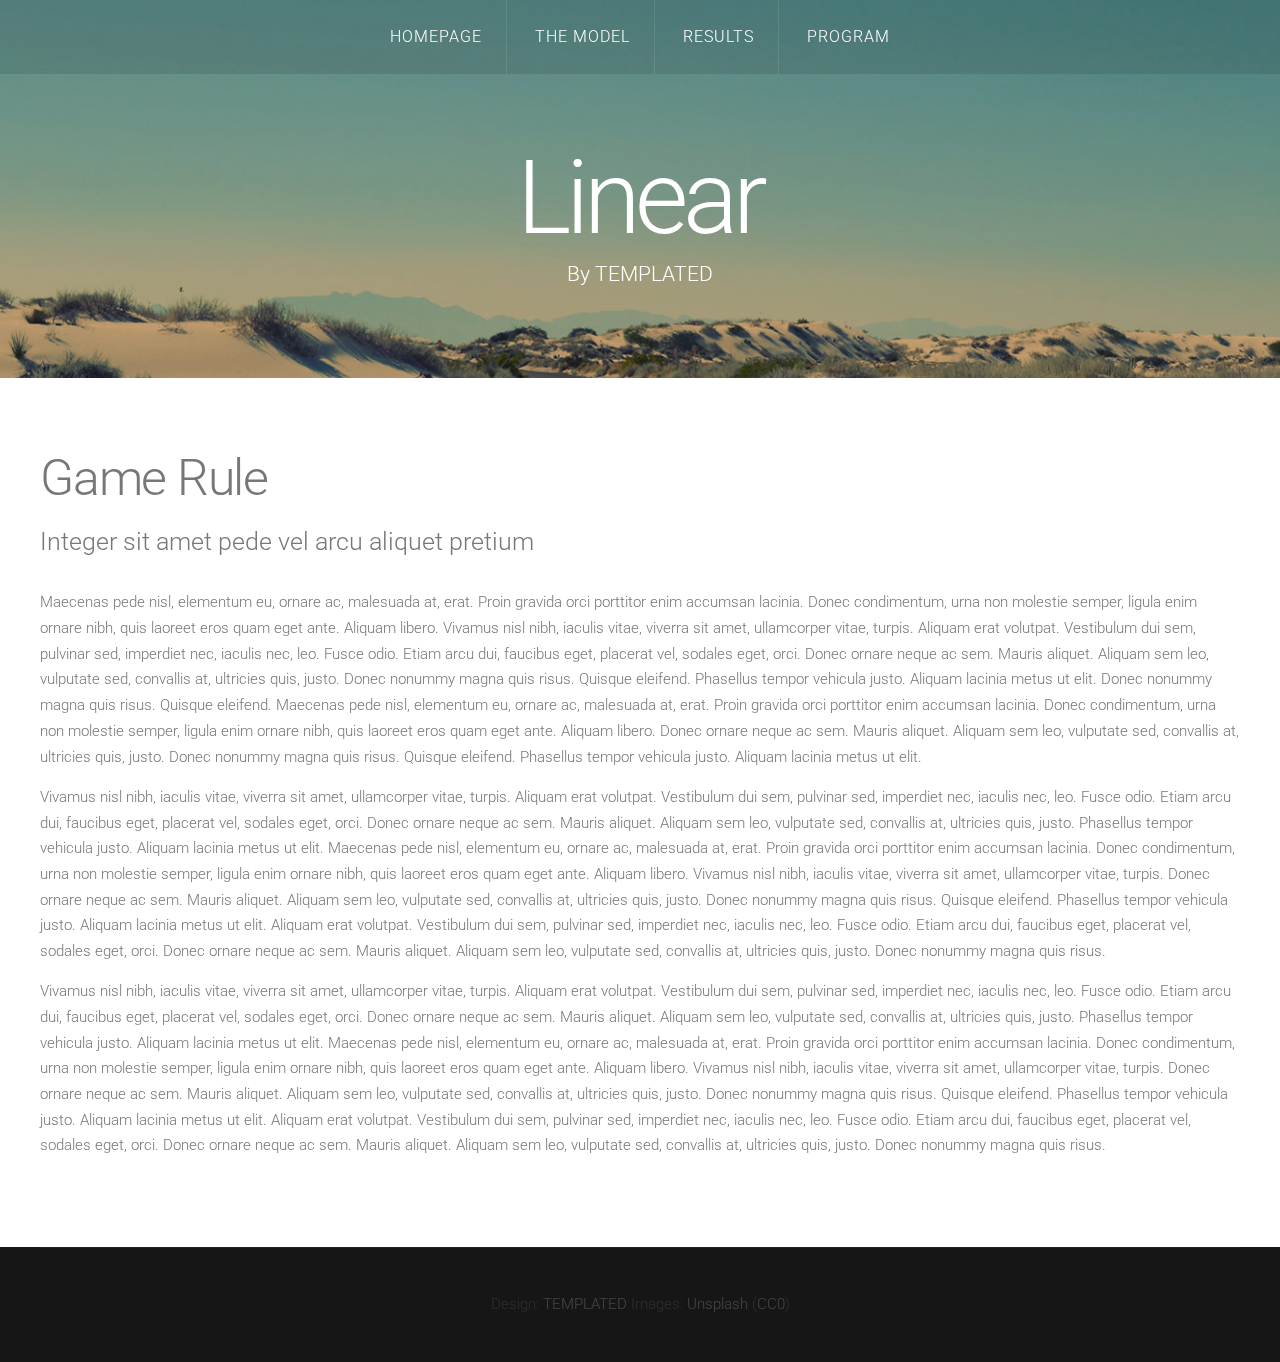
==== commit f3e877bf: "sytyle change" ====
--- a/left-sidebar.html
+++ b/left-sidebar.html
@@ -30,14 +30,14 @@
 				<nav id="nav">
 					<ul>
 						<li><a href="index.html">Homepage</a></li>
-						<li class="active"><a href="left-sidebar.html">Left Sidebar</a></li>
-						<li><a href="right-sidebar.html">Right Sidebar</a></li>
-						<li><a href="no-sidebar.html">No Sidebar</a></li>
+						<li><a href="left-sidebar.html">The Model</a></li>
+						<li><a href="right-sidebar.html">Results</a></li>
+						<li class="active"><a href="no-sidebar.html">Program</a></li>
 					</ul>
 				</nav>
 			</div>
-			<div class="container"> 
-				
+			<div class="container">
+
 				<!-- Logo -->
 				<div id="logo">
 					<h1><a href="#">Linear</a></h1>
@@ -45,104 +45,24 @@
 				</div>
 			</div>
 		</div>
-	<!-- Header --> 
+	<!-- Header -->
 
 	<!-- Main -->
 		<div id="main">
-			<div class="container">
-				<div class="row">
+			<div id="content" class="container">
+				<section>
+					<header>
+						<h2>Game Rule</h2>
+						<span class="byline">Integer sit amet pede vel arcu aliquet pretium</span>
+					</header>
+					<p>Maecenas pede nisl, elementum eu, ornare ac, malesuada at, erat. Proin gravida orci porttitor enim accumsan lacinia. Donec condimentum, urna non molestie semper, ligula enim ornare nibh, quis laoreet eros quam eget ante. Aliquam libero. Vivamus nisl nibh, iaculis vitae, viverra sit amet, ullamcorper vitae, turpis. Aliquam erat volutpat. Vestibulum dui sem, pulvinar sed, imperdiet nec, iaculis nec, leo. Fusce odio. Etiam arcu dui, faucibus eget, placerat vel, sodales eget, orci. Donec ornare neque ac sem. Mauris aliquet. Aliquam sem leo, vulputate sed, convallis at, ultricies quis, justo. Donec nonummy magna quis risus. Quisque eleifend. Phasellus tempor vehicula justo. Aliquam lacinia metus ut elit. Donec nonummy magna quis risus. Quisque eleifend. Maecenas pede nisl, elementum eu, ornare ac, malesuada at, erat. Proin gravida orci porttitor enim accumsan lacinia. Donec condimentum, urna non molestie semper, ligula enim ornare nibh, quis laoreet eros quam eget ante. Aliquam libero. Donec ornare neque ac sem. Mauris aliquet. Aliquam sem leo, vulputate sed, convallis at, ultricies quis, justo. Donec nonummy magna quis risus. Quisque eleifend. Phasellus tempor vehicula justo. Aliquam lacinia metus ut elit.</p>
+					<p>Vivamus nisl nibh, iaculis vitae, viverra sit amet, ullamcorper vitae, turpis. Aliquam erat volutpat. Vestibulum dui sem, pulvinar sed, imperdiet nec, iaculis nec, leo. Fusce odio. Etiam arcu dui, faucibus eget, placerat vel, sodales eget, orci. Donec ornare neque ac sem. Mauris aliquet. Aliquam sem leo, vulputate sed, convallis at, ultricies quis, justo. Phasellus tempor vehicula justo. Aliquam lacinia metus ut elit. Maecenas pede nisl, elementum eu, ornare ac, malesuada at, erat. Proin gravida orci porttitor enim accumsan lacinia. Donec condimentum, urna non molestie semper, ligula enim ornare nibh, quis laoreet eros quam eget ante. Aliquam libero. Vivamus nisl nibh, iaculis vitae, viverra sit amet, ullamcorper vitae, turpis. Donec ornare neque ac sem. Mauris aliquet. Aliquam sem leo, vulputate sed, convallis at, ultricies quis, justo. Donec nonummy magna quis risus. Quisque eleifend. Phasellus tempor vehicula justo. Aliquam lacinia metus ut elit. Aliquam erat volutpat. Vestibulum dui sem, pulvinar sed, imperdiet nec, iaculis nec, leo. Fusce odio. Etiam arcu dui, faucibus eget, placerat vel, sodales eget, orci. Donec ornare neque ac sem. Mauris aliquet. Aliquam sem leo, vulputate sed, convallis at, ultricies quis, justo. Donec nonummy magna quis risus.</p>
+					<p>Vivamus nisl nibh, iaculis vitae, viverra sit amet, ullamcorper vitae, turpis. Aliquam erat volutpat. Vestibulum dui sem, pulvinar sed, imperdiet nec, iaculis nec, leo. Fusce odio. Etiam arcu dui, faucibus eget, placerat vel, sodales eget, orci. Donec ornare neque ac sem. Mauris aliquet. Aliquam sem leo, vulputate sed, convallis at, ultricies quis, justo. Phasellus tempor vehicula justo. Aliquam lacinia metus ut elit. Maecenas pede nisl, elementum eu, ornare ac, malesuada at, erat. Proin gravida orci porttitor enim accumsan lacinia. Donec condimentum, urna non molestie semper, ligula enim ornare nibh, quis laoreet eros quam eget ante. Aliquam libero. Vivamus nisl nibh, iaculis vitae, viverra sit amet, ullamcorper vitae, turpis. Donec ornare neque ac sem. Mauris aliquet. Aliquam sem leo, vulputate sed, convallis at, ultricies quis, justo. Donec nonummy magna quis risus. Quisque eleifend. Phasellus tempor vehicula justo. Aliquam lacinia metus ut elit. Aliquam erat volutpat. Vestibulum dui sem, pulvinar sed, imperdiet nec, iaculis nec, leo. Fusce odio. Etiam arcu dui, faucibus eget, placerat vel, sodales eget, orci. Donec ornare neque ac sem. Mauris aliquet. Aliquam sem leo, vulputate sed, convallis at, ultricies quis, justo. Donec nonummy magna quis risus.</p>
 
-					<!-- Sidebar -->
-					<div id="sidebar" class="4u">
-						<section>
-							<header>
-								<h2>Etiam malesuada</h2>
-							</header>
-							<div class="row">
-								<section class="6u">
-									<ul class="default">
-										<li><a href="#">Donec facilisis tempor</a></li>
-										<li><a href="#">Nulla convallis cursus</a></li>
-										<li><a href="#">Integer congue euismod</a></li>
-										<li><a href="#">Venenatis vulputate</a></li>
-										<li><a href="#">Morbi ligula volutpat</a></li>
-									</ul>
-								</section>
-								<section class="6u">
-									<ul class="default">
-										<li><a href="#">Donec facilisis tempor</a></li>
-										<li><a href="#">Nulla convallis cursus</a></li>
-										<li><a href="#">Integer congue euismod</a></li>
-										<li><a href="#">Venenatis vulputate</a></li>
-										<li><a href="#">Morbi ligula volutpat</a></li>
-									</ul>
-								</section>
-							</div>
-						</section>
-						<section>
-							<header>
-								<h2>Mauris vulputate</h2>
-							</header>
-							<ul class="style">
-								<li>
-									<p class="posted">May 21, 2014  |  (10 )  Comments</p>
-									<p><a href="#">Nullam non wisi a sem eleifend. Donec mattis libero eget urna. Pellentesque viverra enim.</a></p>
-								</li>
-								<li>
-									<p class="posted">May 18, 2014  |  (10 )  Comments</p>
-									<p><a href="#">Nullam non wisi a sem eleifend. Donec mattis libero eget urna. Pellentesque viverra enim.</a></p>
-								</li>
-							</ul>
-						</section>
-					</div>
-					
-					<!-- Content -->
-					<div id="content" class="8u skel-cell-important">
-						<section>
-							<header>
-								<h2>Left Sidebar</h2>
-								<span class="byline">Integer sit amet pede vel arcu aliquet pretium</span>
-							</header>
-							<p>Maecenas pede nisl, elementum eu, ornare ac, malesuada at, erat. Proin gravida orci porttitor enim accumsan lacinia. Donec condimentum, urna non molestie semper, ligula enim ornare nibh, quis laoreet eros quam eget ante. Aliquam libero. Vivamus nisl nibh, iaculis vitae, viverra sit amet, ullamcorper vitae, turpis. Aliquam erat volutpat. Vestibulum dui sem, pulvinar sed, imperdiet nec, iaculis nec, leo. Fusce odio. Etiam arcu dui, faucibus eget, placerat vel, sodales eget, orci. Donec ornare neque ac sem. Mauris aliquet. Aliquam sem leo, vulputate sed, convallis at, ultricies quis, justo. Donec nonummy magna quis risus. Quisque eleifend. Phasellus tempor vehicula justo. Aliquam lacinia metus ut elit.</p>
-							<p>Donec nonummy magna quis risus. Quisque eleifend. Maecenas pede nisl, elementum eu, ornare ac, malesuada at, erat. Proin gravida orci porttitor enim accumsan lacinia. Donec condimentum, urna non molestie semper, ligula enim ornare nibh, quis laoreet eros quam eget ante. Aliquam libero. Vivamus nisl nibh, iaculis vitae, viverra sit amet, ullamcorper vitae, turpis. Aliquam erat volutpat. Vestibulum dui sem, pulvinar sed, imperdiet nec, iaculis nec, leo. Fusce odio. Etiam arcu dui, faucibus eget, placerat vel, sodales eget, orci. Donec ornare neque ac sem. Mauris aliquet. Aliquam sem leo, vulputate sed, convallis at, ultricies quis, justo. Phasellus tempor vehicula justo. Aliquam lacinia metus ut elit.</p>
-							<p>Maecenas pede nisl, elementum eu, ornare ac, malesuada at, erat. Proin gravida orci porttitor enim accumsan lacinia. Donec condimentum, urna non molestie semper, ligula enim ornare nibh, quis laoreet eros quam eget ante. Aliquam libero. Vivamus nisl nibh, iaculis vitae, viverra sit amet, ullamcorper vitae, turpis. Aliquam erat volutpat. Vestibulum dui sem, pulvinar sed, imperdiet nec, iaculis nec, leo. Fusce odio. Etiam arcu dui, faucibus eget, placerat vel, sodales eget, orci. Donec ornare neque ac sem. Mauris aliquet. Aliquam sem leo, vulputate sed, convallis at, ultricies quis, justo. Donec nonummy magna quis risus. Quisque eleifend. Phasellus tempor vehicula justo. Aliquam lacinia metus ut elit.</p>
-							<p>Donec nonummy magna quis risus. Quisque eleifend. Maecenas pede nisl, elementum eu, ornare ac, malesuada at, erat. Proin gravida orci porttitor enim accumsan lacinia. Donec condimentum, urna non molestie semper, ligula enim ornare nibh, quis laoreet eros quam eget ante. Aliquam libero. Vivamus nisl nibh, iaculis vitae, viverra sit amet, ullamcorper vitae, turpis. Aliquam erat volutpat. Vestibulum dui sem, pulvinar sed, imperdiet nec, iaculis nec, leo. Fusce odio. Etiam arcu dui, faucibus eget, placerat vel, sodales eget, orci. Donec ornare neque ac sem. Mauris aliquet. Aliquam sem leo, vulputate sed, convallis at, ultricies quis, justo. Phasellus tempor vehicula justo. Aliquam lacinia metus ut elit.</p>
-						</section>
-					</div>
-
-				</div>
+				</section>
 			</div>
 		</div>
 	<!-- /Main -->
-
-	<!-- Tweet -->
-		<div id="tweet">
-			<div class="container">
-				<section>
-					<blockquote>&ldquo;In posuere eleifend odio. Quisque semper augue mattis wisi. Maecenas ligula. Pellentesque viverra vulputate enim. Aliquam erat volutpat.&rdquo;</blockquote>
-				</section>
-			</div>
-		</div>
-	<!-- /Tweet -->
-
-	<!-- Footer -->
-		<div id="footer">
-			<div class="container">
-				<section>
-					<header>
-						<h2>Get in touch</h2>
-						<span class="byline">Integer sit amet pede vel arcu aliquet pretium</span>
-					</header>
-					<ul class="contact">
-						<li><a href="#" class="fa fa-twitter"><span>Twitter</span></a></li>
-						<li class="active"><a href="#" class="fa fa-facebook"><span>Facebook</span></a></li>
-						<li><a href="#" class="fa fa-dribbble"><span>Pinterest</span></a></li>
-						<li><a href="#" class="fa fa-tumblr"><span>Google+</span></a></li>
-					</ul>
-				</section>
-			</div>
-		</div>
-	<!-- /Footer -->
 
 	<!-- Copyright -->
 		<div id="copyright">
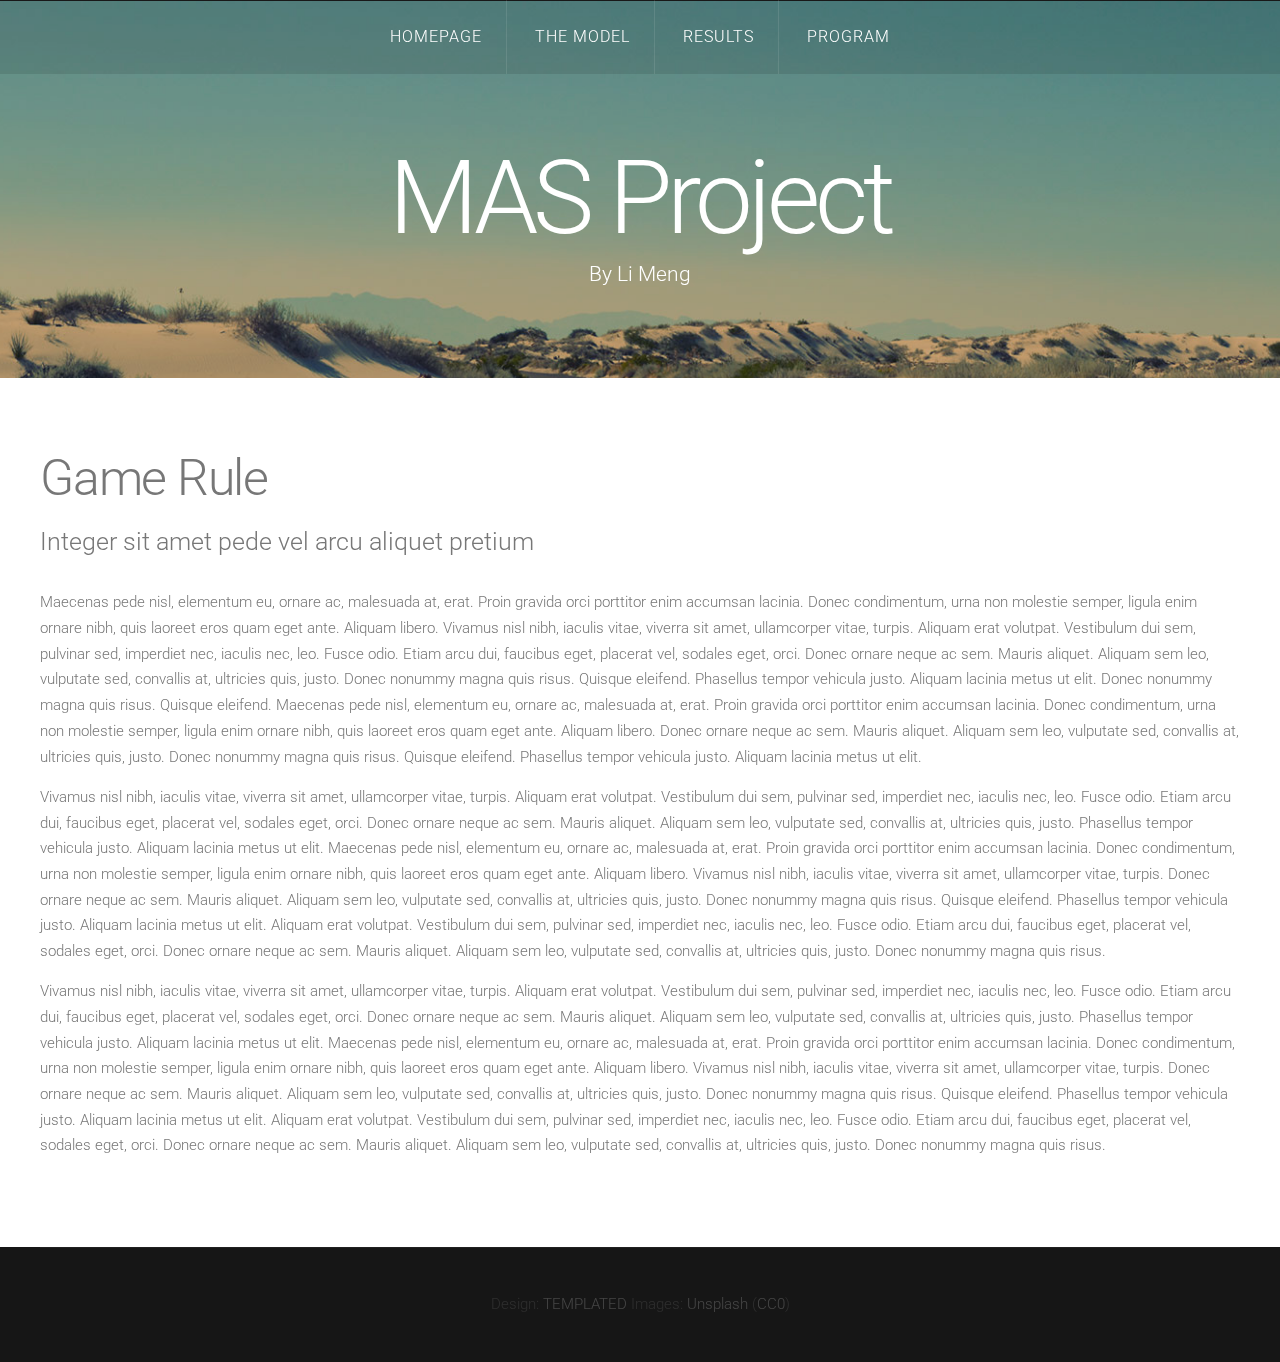
==== commit 91d7952e: "sytyle change" ====
--- a/left-sidebar.html
+++ b/left-sidebar.html
@@ -6,7 +6,7 @@
 -->
 <html>
 	<head>
-		<title>Linear by TEMPLATED</title>
+		<title>Werewolves</title>
 		<meta http-equiv="content-type" content="text/html; charset=utf-8" />
 		<meta name="description" content="" />
 		<meta name="keywords" content="" />
@@ -40,8 +40,8 @@
 
 				<!-- Logo -->
 				<div id="logo">
-					<h1><a href="#">Linear</a></h1>
-					<span class="tag">By TEMPLATED</span>
+					<h1><a href="#">MAS Project</a></h1>
+					<span class="tag">By Li Meng</span>
 				</div>
 			</div>
 		</div>
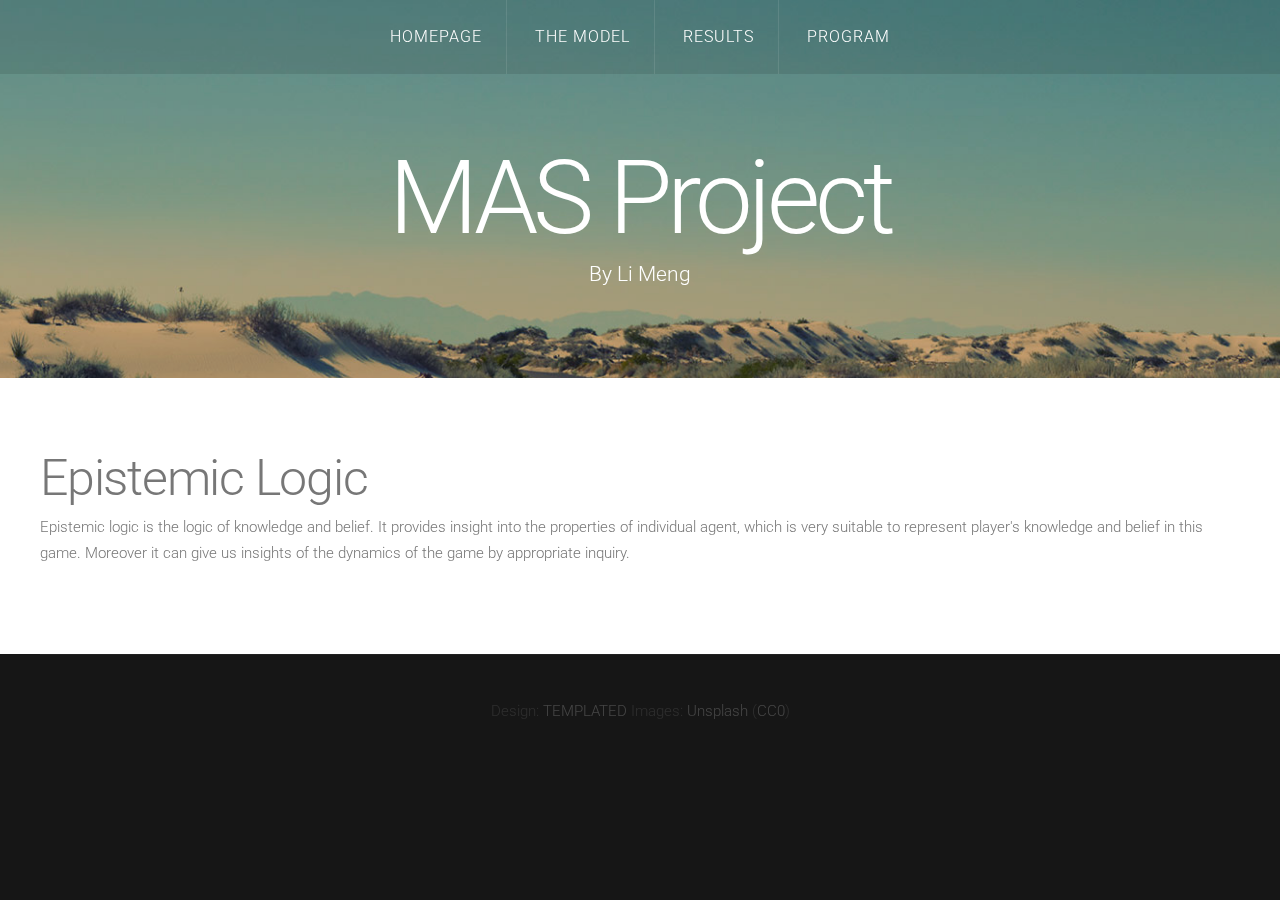
==== commit 1c30c174: "preliminary" ====
--- a/left-sidebar.html
+++ b/left-sidebar.html
@@ -30,9 +30,9 @@
 				<nav id="nav">
 					<ul>
 						<li><a href="index.html">Homepage</a></li>
-						<li><a href="left-sidebar.html">The Model</a></li>
+						<li class="active"><a href="left-sidebar.html">The Model</a></li>
 						<li><a href="right-sidebar.html">Results</a></li>
-						<li class="active"><a href="no-sidebar.html">Program</a></li>
+						<li><a href="no-sidebar.html">Program</a></li>
 					</ul>
 				</nav>
 			</div>
@@ -52,13 +52,9 @@
 			<div id="content" class="container">
 				<section>
 					<header>
-						<h2>Game Rule</h2>
-						<span class="byline">Integer sit amet pede vel arcu aliquet pretium</span>
+						<h2>Epistemic Logic</h2>
 					</header>
-					<p>Maecenas pede nisl, elementum eu, ornare ac, malesuada at, erat. Proin gravida orci porttitor enim accumsan lacinia. Donec condimentum, urna non molestie semper, ligula enim ornare nibh, quis laoreet eros quam eget ante. Aliquam libero. Vivamus nisl nibh, iaculis vitae, viverra sit amet, ullamcorper vitae, turpis. Aliquam erat volutpat. Vestibulum dui sem, pulvinar sed, imperdiet nec, iaculis nec, leo. Fusce odio. Etiam arcu dui, faucibus eget, placerat vel, sodales eget, orci. Donec ornare neque ac sem. Mauris aliquet. Aliquam sem leo, vulputate sed, convallis at, ultricies quis, justo. Donec nonummy magna quis risus. Quisque eleifend. Phasellus tempor vehicula justo. Aliquam lacinia metus ut elit. Donec nonummy magna quis risus. Quisque eleifend. Maecenas pede nisl, elementum eu, ornare ac, malesuada at, erat. Proin gravida orci porttitor enim accumsan lacinia. Donec condimentum, urna non molestie semper, ligula enim ornare nibh, quis laoreet eros quam eget ante. Aliquam libero. Donec ornare neque ac sem. Mauris aliquet. Aliquam sem leo, vulputate sed, convallis at, ultricies quis, justo. Donec nonummy magna quis risus. Quisque eleifend. Phasellus tempor vehicula justo. Aliquam lacinia metus ut elit.</p>
-					<p>Vivamus nisl nibh, iaculis vitae, viverra sit amet, ullamcorper vitae, turpis. Aliquam erat volutpat. Vestibulum dui sem, pulvinar sed, imperdiet nec, iaculis nec, leo. Fusce odio. Etiam arcu dui, faucibus eget, placerat vel, sodales eget, orci. Donec ornare neque ac sem. Mauris aliquet. Aliquam sem leo, vulputate sed, convallis at, ultricies quis, justo. Phasellus tempor vehicula justo. Aliquam lacinia metus ut elit. Maecenas pede nisl, elementum eu, ornare ac, malesuada at, erat. Proin gravida orci porttitor enim accumsan lacinia. Donec condimentum, urna non molestie semper, ligula enim ornare nibh, quis laoreet eros quam eget ante. Aliquam libero. Vivamus nisl nibh, iaculis vitae, viverra sit amet, ullamcorper vitae, turpis. Donec ornare neque ac sem. Mauris aliquet. Aliquam sem leo, vulputate sed, convallis at, ultricies quis, justo. Donec nonummy magna quis risus. Quisque eleifend. Phasellus tempor vehicula justo. Aliquam lacinia metus ut elit. Aliquam erat volutpat. Vestibulum dui sem, pulvinar sed, imperdiet nec, iaculis nec, leo. Fusce odio. Etiam arcu dui, faucibus eget, placerat vel, sodales eget, orci. Donec ornare neque ac sem. Mauris aliquet. Aliquam sem leo, vulputate sed, convallis at, ultricies quis, justo. Donec nonummy magna quis risus.</p>
-					<p>Vivamus nisl nibh, iaculis vitae, viverra sit amet, ullamcorper vitae, turpis. Aliquam erat volutpat. Vestibulum dui sem, pulvinar sed, imperdiet nec, iaculis nec, leo. Fusce odio. Etiam arcu dui, faucibus eget, placerat vel, sodales eget, orci. Donec ornare neque ac sem. Mauris aliquet. Aliquam sem leo, vulputate sed, convallis at, ultricies quis, justo. Phasellus tempor vehicula justo. Aliquam lacinia metus ut elit. Maecenas pede nisl, elementum eu, ornare ac, malesuada at, erat. Proin gravida orci porttitor enim accumsan lacinia. Donec condimentum, urna non molestie semper, ligula enim ornare nibh, quis laoreet eros quam eget ante. Aliquam libero. Vivamus nisl nibh, iaculis vitae, viverra sit amet, ullamcorper vitae, turpis. Donec ornare neque ac sem. Mauris aliquet. Aliquam sem leo, vulputate sed, convallis at, ultricies quis, justo. Donec nonummy magna quis risus. Quisque eleifend. Phasellus tempor vehicula justo. Aliquam lacinia metus ut elit. Aliquam erat volutpat. Vestibulum dui sem, pulvinar sed, imperdiet nec, iaculis nec, leo. Fusce odio. Etiam arcu dui, faucibus eget, placerat vel, sodales eget, orci. Donec ornare neque ac sem. Mauris aliquet. Aliquam sem leo, vulputate sed, convallis at, ultricies quis, justo. Donec nonummy magna quis risus.</p>
-
+					<p>Epistemic logic is the logic of knowledge and belief. It provides insight into the properties of individual agent, which is very suitable to represent player's knowledge and belief in this game. Moreover it can give us insights of the dynamics of the game by appropriate inquiry.</p>
 				</section>
 			</div>
 		</div>
--- a/css/style-desktop.css
+++ b/css/style-desktop.css
@@ -29,6 +29,10 @@
 		header .byline
 		{
 			font-size: 1.7em;
+		}
+		header h3
+		{
+			font-size: 1.2em;
 		}
 
 /*********************************************************************************/
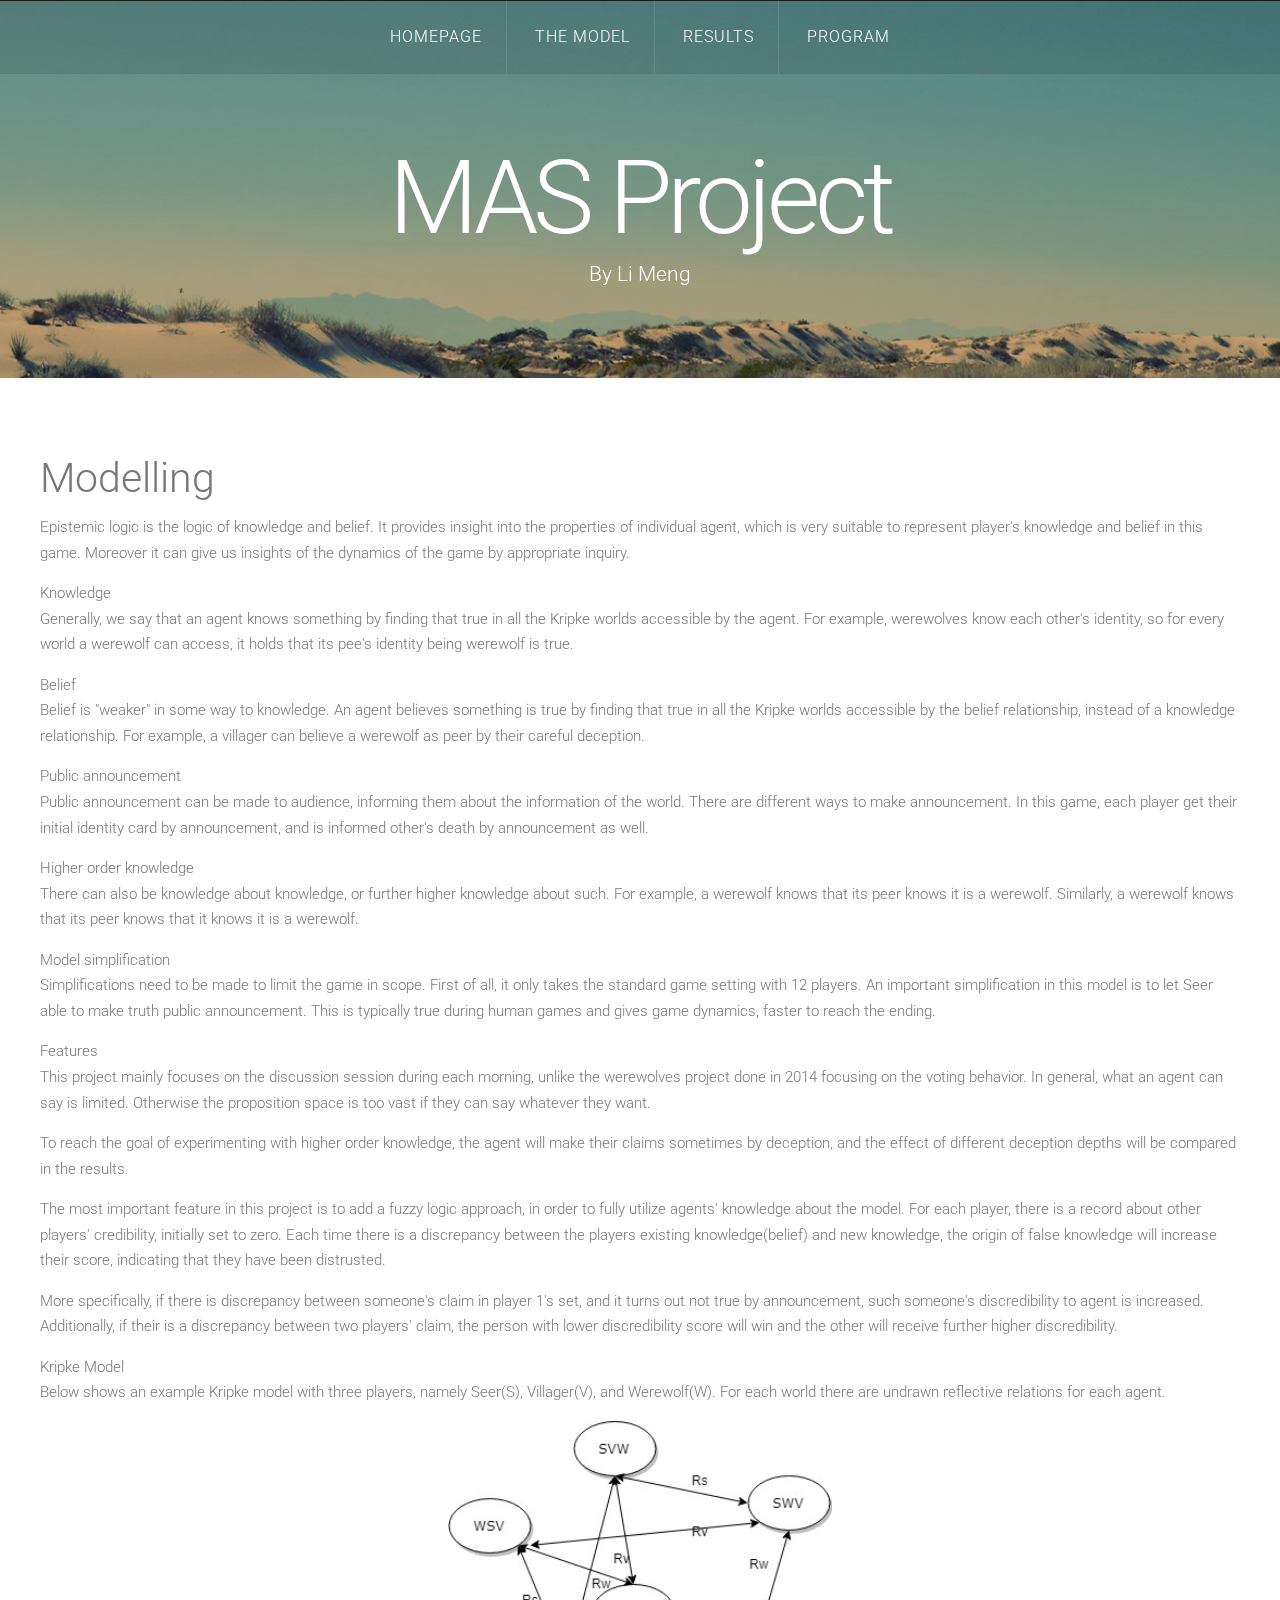
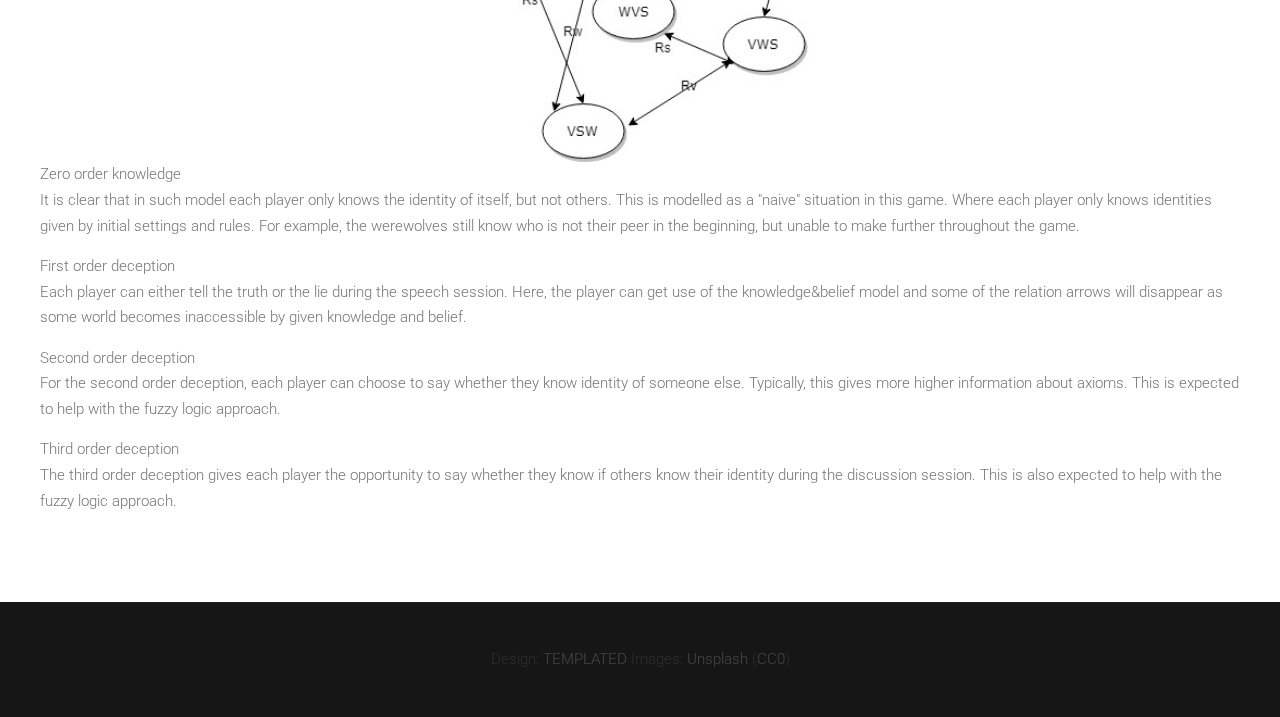
==== commit 40fa5db2: "preliminary" ====
--- a/left-sidebar.html
+++ b/left-sidebar.html
@@ -15,6 +15,7 @@
 		<script src="js/skel.min.js"></script>
 		<script src="js/skel-panels.min.js"></script>
 		<script src="js/init.js"></script>
+		<link rel="stylesheet" href="css/style.css" />
 		<noscript>
 			<link rel="stylesheet" href="css/skel-noscript.css" />
 			<link rel="stylesheet" href="css/style.css" />
@@ -52,9 +53,35 @@
 			<div id="content" class="container">
 				<section>
 					<header>
-						<h2>Epistemic Logic</h2>
+						<h2>Modelling</h2>
 					</header>
 					<p>Epistemic logic is the logic of knowledge and belief. It provides insight into the properties of individual agent, which is very suitable to represent player's knowledge and belief in this game. Moreover it can give us insights of the dynamics of the game by appropriate inquiry.</p>
+					<h3>Knowledge</h3>
+					<p>Generally, we say that an agent knows something by finding that true in all the Kripke worlds accessible by the agent. For example, werewolves know each other's identity, so for every world a werewolf can access, it holds that its pee's identity being werewolf is true.</p>
+					<h3>Belief</h3>
+					<p>Belief is "weaker" in some way to knowledge. An agent believes something is true by finding that true in all the Kripke worlds accessible by the belief relationship, instead of a knowledge relationship. For example, a villager can believe a werewolf as peer by their careful deception.</p>
+					<h3>Public announcement</h3>
+					<p>Public announcement can be made to audience, informing them about the information of the world. There are different ways to make announcement. In this game, each player get their initial identity card by announcement, and is informed other's death by announcement as well.</p>
+					<h3>Higher order knowledge</h3>
+					<p>There can also be knowledge about knowledge, or further higher knowledge about such. For example, a werewolf knows that its peer knows it is a werewolf. Similarly, a werewolf knows that its peer knows that it knows it is a werewolf.</p>
+					<h3>Model simplification</h3>
+					<p>Simplifications need to be made to limit the game in scope. First of all, it only takes the standard game setting with 12 players. An important simplification in this model is to let Seer able to make truth public announcement. This is typically true during human games and gives game dynamics, faster to reach the ending. </p>
+					<h3>Features</h3>
+					<p>This project mainly focuses on the discussion session during each morning, unlike the werewolves project done in 2014 focusing on the voting behavior. In general, what an agent can say is limited. Otherwise the proposition space is too vast if they can say whatever they want.</p>
+					<p>To reach the goal of experimenting with higher order knowledge, the agent will make their claims sometimes by deception, and the effect of different deception depths will be compared in the results.</p>
+					<p>The most important feature in this project is to add a fuzzy logic approach, in order to fully utilize agents' knowledge about the model. For each player, there is a record about other players' credibility, initially set to zero. Each time there is a discrepancy between the players existing knowledge(belief) and new knowledge, the origin of false knowledge will increase their score, indicating that they have been distrusted.</p>
+					<p>More specifically, if there is discrepancy between someone's claim in player 1's set, and it turns out not true by announcement, such someone's discredibility to agent is increased. Additionally, if their is a discrepancy between two players' claim, the person with lower discredibility score will win and the other will receive further higher discredibility.</p>
+					<h3>Kripke Model</h3>
+					<p>Below shows an example Kripke model with three players, namely Seer(S), Villager(V), and Werewolf(W). For each world there are undrawn reflective relations for each agent.</p>
+					<img src="images/kripke.jpg" alt="Werewolf model" class="center">
+					<h3>Zero order knowledge</h3>
+					<p>It is clear that in such model each player only knows the identity of itself, but not others. This is modelled as a "naive" situation in this game. Where each player only knows identities given by initial settings and rules. For example, the werewolves still know who is not their peer in the beginning, but unable to make further throughout the game.</p>
+					<h3>First order deception</h3>
+					<p>Each player can either tell the truth or the lie during the speech session. Here, the player can get use of the knowledge&belief model and some of the relation arrows will disappear as some world becomes inaccessible by given knowledge and belief.</p>
+					<h3>Second order deception</h3>
+					<p>For the second order deception, each player can choose to say whether they know identity of someone else. Typically, this gives more higher information about axioms. This is expected to help with the fuzzy logic approach.</p>
+					<h3>Third order deception</h3>
+					<p>The third order deception gives each player the opportunity to say whether they know if others know their identity during the discussion session. This is also expected to help with the fuzzy logic approach.</p>
 				</section>
 			</div>
 		</div>
--- a/css/style.css
+++ b/css/style.css
@@ -18,7 +18,12 @@
 		padding: 0;
 		background: #161616;
 	}
-
+	.center {
+		display: block;
+		margin-left: auto;
+		margin-right: auto;
+		width: 32%;
+	}
 	body,input,textarea,select
 	{
 		font-family: 'Roboto', sans-serif;
@@ -34,9 +39,19 @@
 		color: #777;
 	}
 	
-		h2
-		{
-			letter-spacing: -0.025em;
+		header h2
+		{
+			font-size: 2.8em;
+		}
+
+		header .byline
+		{
+			font-size: 1.2em;
+		}
+
+		header h3
+		{
+			font-size: 1.2em;
 		}
 	
 		h1 a, h2 a, h3 a, h4 a, h5 a, h6 a
--- a/css/skel-noscript.css
+++ b/css/skel-noscript.css
@@ -13,7 +13,12 @@
 	}
 
 /* Container */
-
+	.center {
+		display: block;
+		margin-left: auto;
+		margin-right: auto;
+		width: 50%;
+	}
 	body {
 		min-width: 1200px;
 	}
@@ -165,4 +170,4 @@
 
 				.row.double {
 					margin-left: -100px;
-				}+				}
--- a/css/style.css
+++ b/css/style.css
@@ -18,7 +18,12 @@
 		padding: 0;
 		background: #161616;
 	}
-
+	.center {
+		display: block;
+		margin-left: auto;
+		margin-right: auto;
+		width: 32%;
+	}
 	body,input,textarea,select
 	{
 		font-family: 'Roboto', sans-serif;
@@ -34,9 +39,19 @@
 		color: #777;
 	}
 	
-		h2
-		{
-			letter-spacing: -0.025em;
+		header h2
+		{
+			font-size: 2.8em;
+		}
+
+		header .byline
+		{
+			font-size: 1.2em;
+		}
+
+		header h3
+		{
+			font-size: 1.2em;
 		}
 	
 		h1 a, h2 a, h3 a, h4 a, h5 a, h6 a
